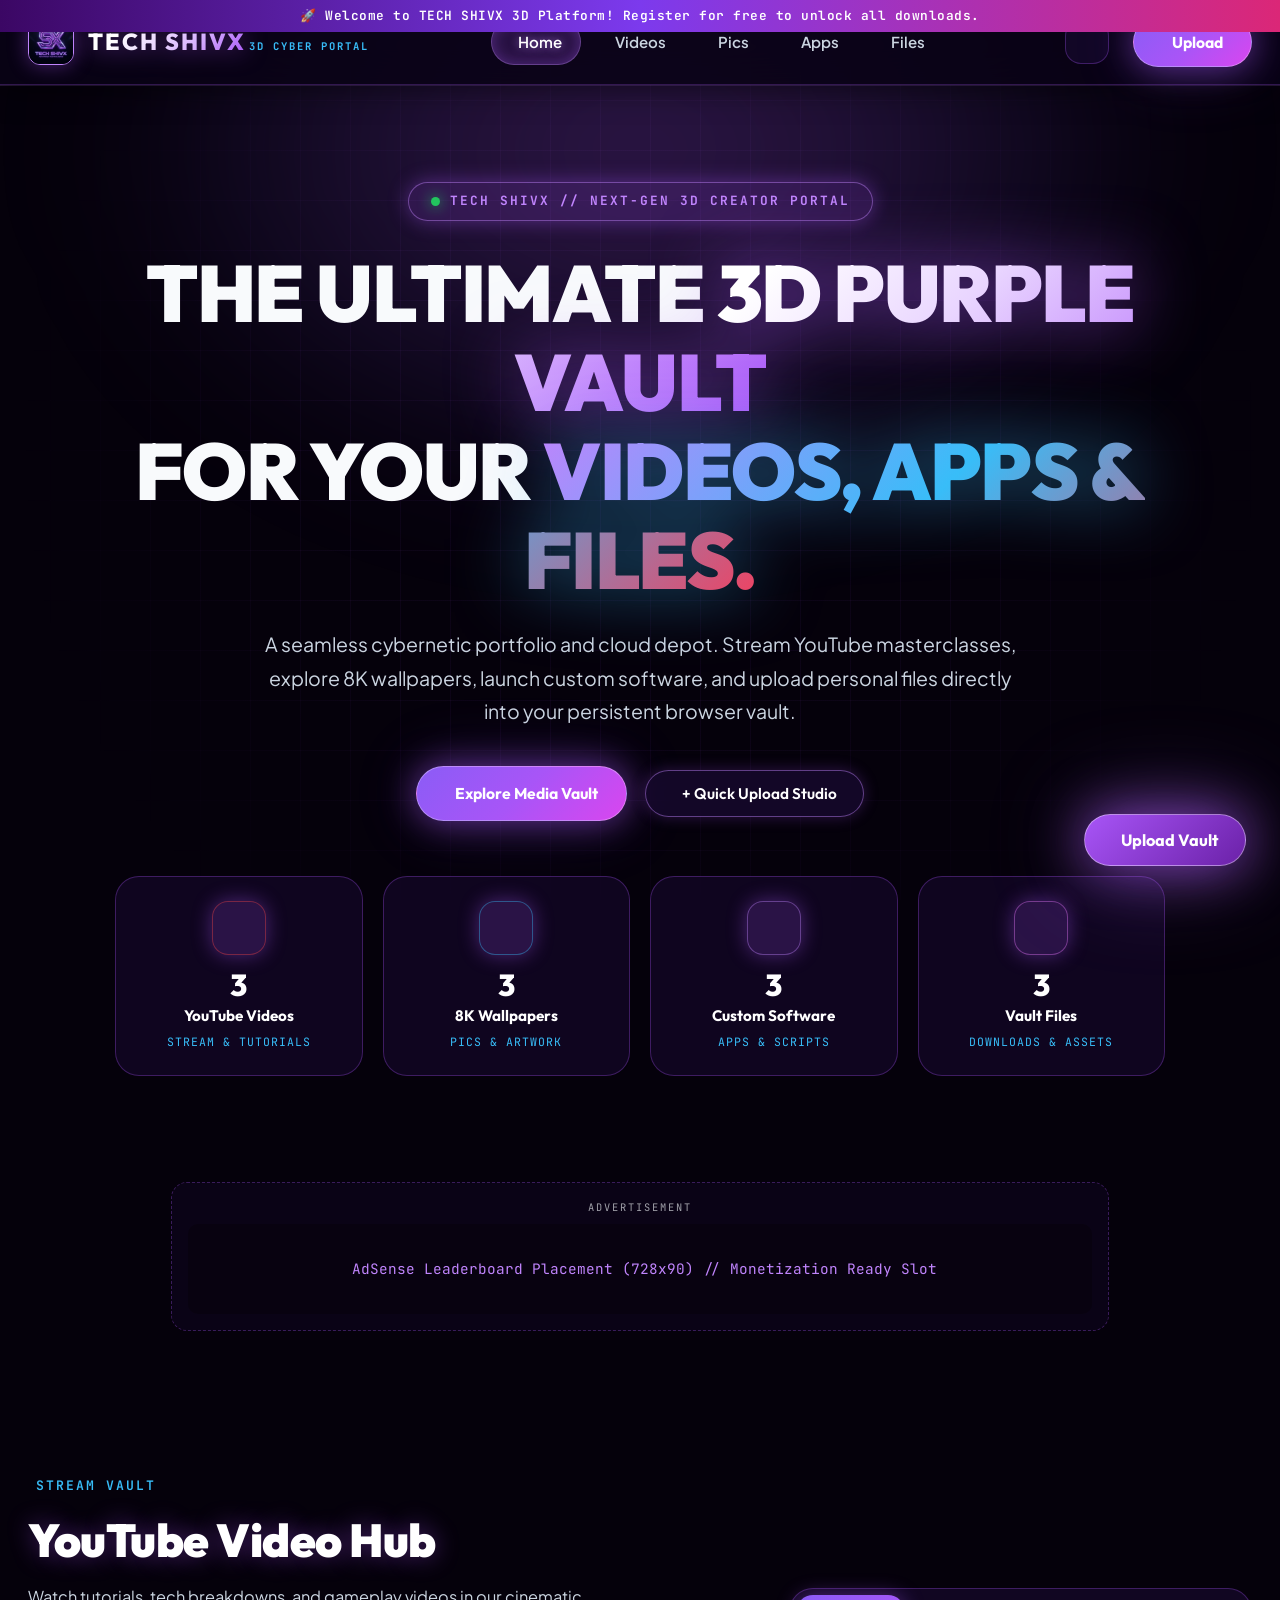
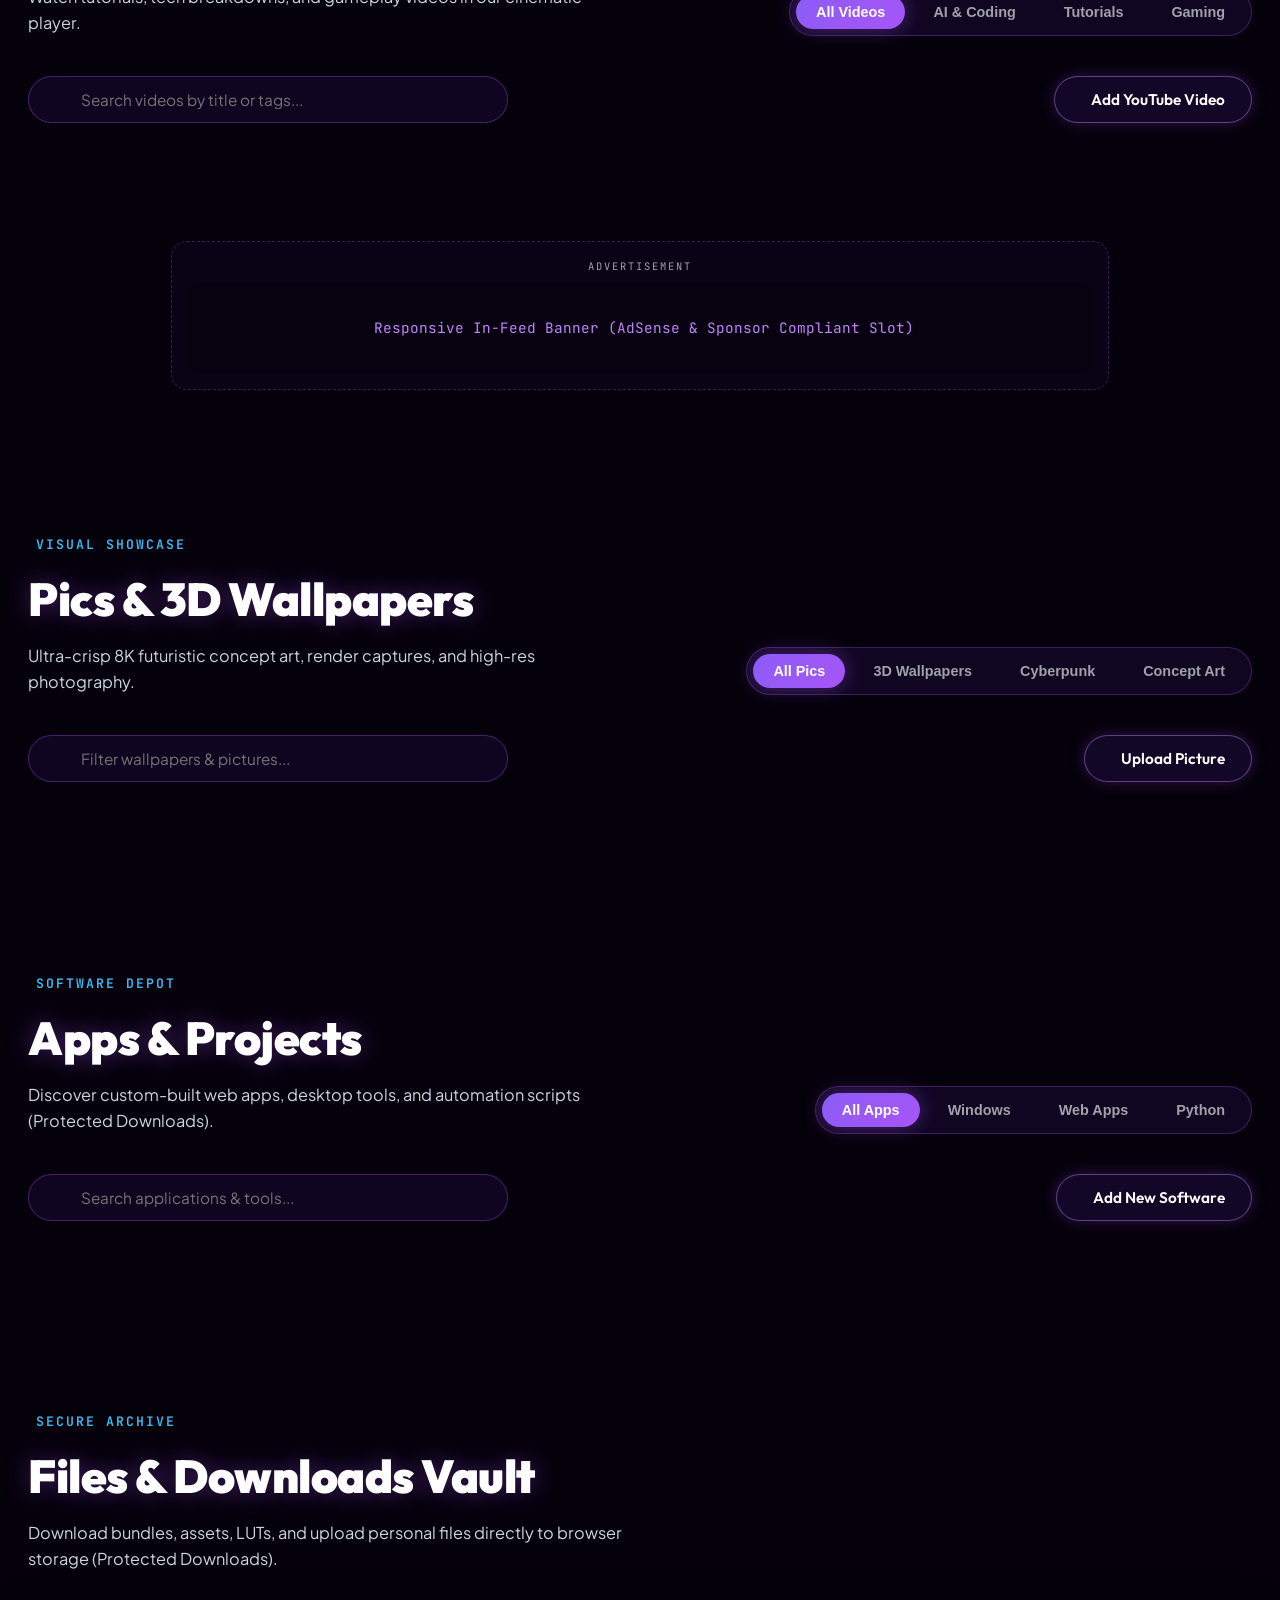
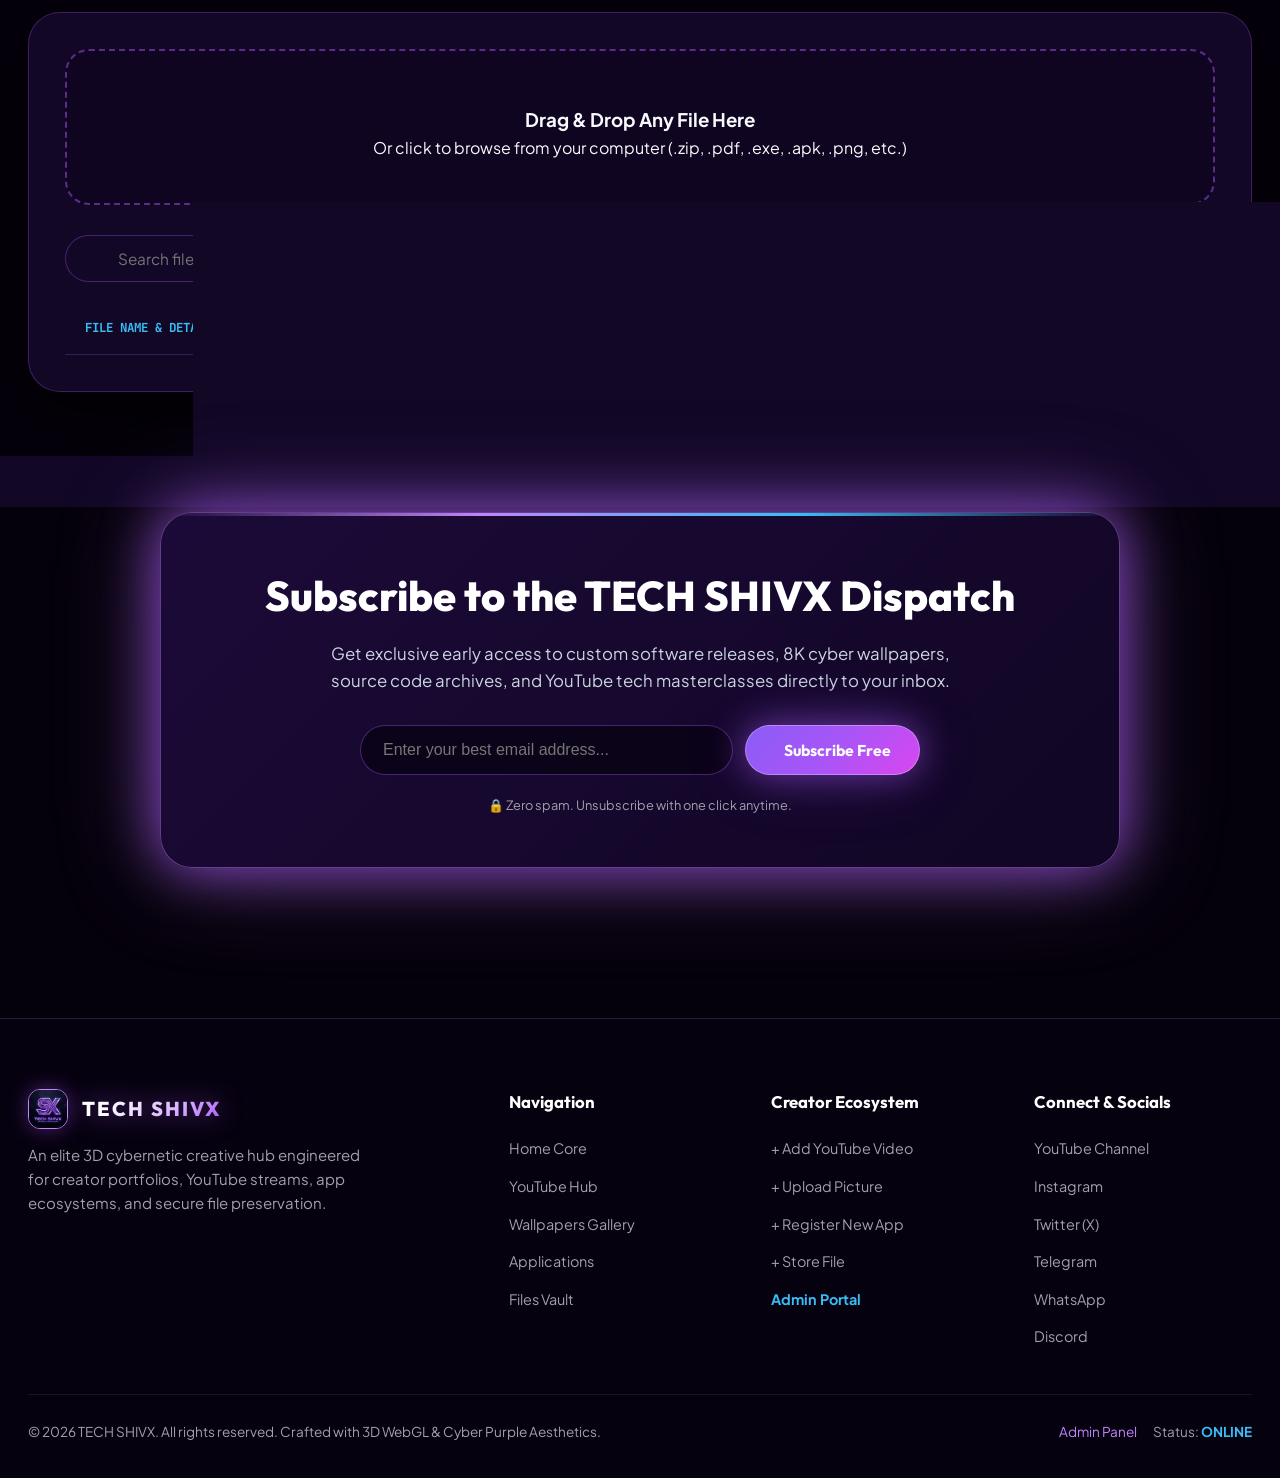
==== index.html @ 53624a4a "Deploy TECH SHIVX 3D Platform" ====
<!DOCTYPE html>
<html lang="en">
<head>
  <meta charset="UTF-8">
  <meta name="viewport" content="width=device-width, initial-scale=1.0">
  <title>TECH SHIVX — Futuristic 3D Cyber Vault & Media Portal</title>
  <meta name="description" content="Experience the ultimate 3D purple cybernetic portal. Stream high-octane YouTube videos, explore ultra-detailed 8K wallpapers, discover cutting-edge apps, and manage files in the secure TECH SHIVX Vault.">
  <meta name="theme-color" content="#0a0316">

  <!-- Phosphor Icons CDN -->
  <script src="https://unpkg.com/@phosphor-icons/web"></script>

  <!-- Three.js 3D Graphics Engine -->
  <script src="https://cdnjs.cloudflare.com/ajax/libs/three.js/r128/three.min.js"></script>

  <!-- Stylesheets -->
  <link rel="stylesheet" href="css/style.css">
  <link rel="stylesheet" href="css/animations.css">
</head>
<body>

  <!-- Three.js Background 3D Canvas (Cosmic Nebula & Cyber Waves) -->
  <canvas id="webgl-canvas"></canvas>

  <!-- Ambient Purple Neon Glow Spotlights -->
  <div class="cyber-spotlight-top"></div>
  <div class="cyber-grid-overlay"></div>

  <!-- Dynamic Announcement Bar (Editable from Admin Panel) -->
  <div class="top-announcement-bar" id="top-announcement-bar">
    <i class="ph ph-sparkle"></i>
    <span id="top-announcement-text">🚀 Welcome to TECH SHIVX 3D Platform! Register for free to unlock all downloads.</span>
  </div>

  <!-- ========================================================================
       SITE HEADER & NAVIGATION
       ======================================================================== -->
  <header class="site-header">
    <div class="container">
      <div class="nav-wrapper">
        <!-- Brand Logo with Custom 3D Emblem -->
        <a href="#hero" class="brand-logo" id="logo-link">
          <div class="logo-img-wrap">
            <img src="assets/images/tech_shivx_logo.png" alt="TECH SHIVX Logo" class="brand-emblem-img">
          </div>
          <div class="brand-text">
            <span class="brand-name">TECH SHIVX</span>
            <span class="brand-tag">3D Cyber Portal</span>
          </div>
        </a>

        <!-- Desktop Nav Links -->
        <nav>
          <ul class="nav-menu">
            <li><a href="#hero" class="nav-link active"><i class="ph ph-house"></i> Home</a></li>
            <li><a href="#videos-section" class="nav-link"><i class="ph ph-youtube-logo"></i> Videos</a></li>
            <li><a href="#gallery-section" class="nav-link"><i class="ph ph-images"></i> Pics</a></li>
            <li><a href="#apps-section" class="nav-link"><i class="ph ph-browsers"></i> Apps</a></li>
            <li><a href="#files-section" class="nav-link"><i class="ph ph-folder"></i> Files</a></li>
          </ul>
        </nav>

        <!-- Nav Controls & Auth Area -->
        <div class="nav-actions">
          <!-- Audio Synthesizer Toggle -->
          <button id="audio-toggle-btn" class="btn-icon" title="Toggle Cyber Sound Effects">
            <i class="ph ph-speaker-slash"></i>
          </button>

          <!-- User Authentication Area (Login/Register or User Pill) -->
          <div id="nav-auth-area">
            <!-- Rendered dynamically by auth.js -->
          </div>

          <!-- Studio Upload Trigger -->
          <button class="btn-primary open-studio-btn" id="nav-upload-btn">
            <i class="ph ph-plus-bold"></i>
            <span>Upload</span>
          </button>

          <!-- Mobile Hamburger Toggle -->
          <button class="mobile-menu-toggle" id="mobile-menu-btn" title="Open Navigation Menu">
            <i class="ph ph-list"></i>
          </button>
        </div>
      </div>
    </div>
  </header>

  <!-- ========================================================================
       MOBILE NAVIGATION SLIDE DRAWER (100% Phone Friendly)
       ======================================================================== -->
  <div class="mobile-nav-drawer" id="mobile-nav-drawer">
    <div class="drawer-header">
      <div class="brand-logo">
        <div class="logo-img-wrap" style="width: 38px; height: 38px;">
          <img src="assets/images/tech_shivx_logo.png" alt="Logo" class="brand-emblem-img">
        </div>
        <span class="brand-name" style="font-size: 1.15rem;">TECH SHIVX</span>
      </div>
      <button class="btn-icon" id="close-drawer-btn"><i class="ph ph-x"></i></button>
    </div>

    <!-- Mobile Drawer Auth Profile / Login Area -->
    <div id="drawer-auth-area"></div>

    <ul class="drawer-links">
      <li><a href="#hero" class="drawer-link"><i class="ph ph-house"></i> Home Core</a></li>
      <li><a href="#videos-section" class="drawer-link"><i class="ph ph-youtube-logo"></i> YouTube Hub</a></li>
      <li><a href="#gallery-section" class="drawer-link"><i class="ph ph-images"></i> 8K Wallpapers</a></li>
      <li><a href="#apps-section" class="drawer-link"><i class="ph ph-browsers"></i> Custom Apps</a></li>
      <li><a href="#files-section" class="drawer-link"><i class="ph ph-folder"></i> Files Vault</a></li>
      <li><a href="#newsletter-section" class="drawer-link"><i class="ph ph-envelope-simple"></i> Subscribe</a></li>
      <li><a href="admin.html" target="_blank" class="drawer-link" style="color: var(--neon-cyan);"><i class="ph ph-shield-check"></i> Admin Portal</a></li>
    </ul>

    <div style="display: flex; justify-content: center; gap: 10px; margin: 18px 0 6px;">
      <a href="https://youtube.com" target="_blank" class="btn-icon social-link-youtube" title="YouTube"><i class="ph ph-youtube-logo" style="color: #ef4444;"></i></a>
      <a href="https://instagram.com" target="_blank" class="btn-icon social-link-instagram" title="Instagram"><i class="ph ph-instagram-logo" style="color: #ec4899;"></i></a>
      <a href="https://wa.me/" target="_blank" class="btn-icon social-link-whatsapp" title="WhatsApp"><i class="ph ph-whatsapp-logo" style="color: #22c55e;"></i></a>
      <a href="https://t.me" target="_blank" class="btn-icon social-link-telegram" title="Telegram"><i class="ph ph-telegram-logo" style="color: #38bdf8;"></i></a>
      <a href="https://x.com" target="_blank" class="btn-icon social-link-twitter" title="Twitter"><i class="ph ph-x-logo"></i></a>
    </div>

    <div style="margin-top: auto; padding-top: 16px; border-top: 1px solid rgba(168, 85, 247, 0.2);">
      <button class="btn-primary" style="width: 100%;" onclick="document.getElementById('mobile-nav-drawer').classList.remove('open'); openStudioTab('tab-video');">
        <i class="ph ph-cloud-arrow-up"></i> Upload Studio
      </button>
    </div>
  </div>

  <!-- ========================================================================
       GRAND HERO SECTION
       ======================================================================== -->
  <section class="hero-section" id="hero">
    <div class="container">
      <div class="hero-inner">
        <!-- Live Status Pill -->
        <div class="hero-badge">
          <span class="pulse-dot"></span>
          <span class="hero-badge-text">TECH SHIVX // NEXT-GEN 3D CREATOR PORTAL</span>
        </div>

        <!-- Grand Headline (Dynamic from Admin Panel) -->
        <h1 class="hero-title" id="hero-main-title">
          THE ULTIMATE <span class="gradient-text-purple">3D PURPLE VAULT</span><br>
          FOR YOUR <span class="gradient-text-neon">VIDEOS, APPS & FILES.</span>
        </h1>

        <!-- Subtitle (Dynamic from Admin Panel) -->
        <p class="hero-description" id="hero-main-subtitle">
          A seamless cybernetic portfolio and cloud depot. Stream YouTube masterclasses, explore 8K wallpapers, launch custom software, and upload personal files directly into your persistent browser vault.
        </p>

        <!-- Hero Action Buttons -->
        <div class="hero-cta-group">
          <a href="#videos-section" class="btn-primary">
            <i class="ph ph-play-circle-fill" style="font-size: 1.25rem;"></i>
            <span>Explore Media Vault</span>
          </a>
          <button class="btn-secondary open-studio-btn">
            <i class="ph ph-cloud-arrow-up" style="font-size: 1.25rem; color: var(--purple-bright);"></i>
            <span>+ Quick Upload Studio</span>
          </button>
        </div>

        <!-- 4 Pillars of the Vault (Interactive Live Stats Cards) -->
        <div class="hero-pillars-grid">
          <a href="#videos-section" class="pillar-card tilt-card">
            <div class="pillar-icon-box" style="color: #ef4444; border-color: rgba(239, 68, 68, 0.4);">
              <i class="ph ph-youtube-logo"></i>
            </div>
            <span class="pillar-count" id="stat-videos-count">3</span>
            <span class="pillar-name">YouTube Videos</span>
            <span class="pillar-sub">Stream & Tutorials</span>
          </a>

          <a href="#gallery-section" class="pillar-card tilt-card">
            <div class="pillar-icon-box" style="color: var(--neon-cyan); border-color: rgba(56, 189, 248, 0.4);">
              <i class="ph ph-images"></i>
            </div>
            <span class="pillar-count" id="stat-photos-count">3</span>
            <span class="pillar-name">8K Wallpapers</span>
            <span class="pillar-sub">Pics & Artwork</span>
          </a>

          <a href="#apps-section" class="pillar-card tilt-card">
            <div class="pillar-icon-box" style="color: var(--purple-bright); border-color: rgba(192, 132, 252, 0.4);">
              <i class="ph ph-browsers"></i>
            </div>
            <span class="pillar-count" id="stat-apps-count">3</span>
            <span class="pillar-name">Custom Software</span>
            <span class="pillar-sub">Apps & Scripts</span>
          </a>

          <a href="#files-section" class="pillar-card tilt-card">
            <div class="pillar-icon-box" style="color: #e879f9; border-color: rgba(232, 121, 249, 0.4);">
              <i class="ph ph-hard-drives"></i>
            </div>
            <span class="pillar-count" id="stat-files-count">3</span>
            <span class="pillar-name">Vault Files</span>
            <span class="pillar-sub">Downloads & Assets</span>
          </a>
        </div>
      </div>
    </div>
  </section>

  <!-- ========================================================================
       MONETIZATION / ADSENSE LEADERBOARD SLOT 1
       ======================================================================== -->
  <div class="ad-slot-wrapper">
    <div class="ad-slot-card">
      <div class="ad-label">Advertisement</div>
      <div class="ad-placeholder-content">
        <i class="ph ph-megaphone" style="font-size: 1.2rem;"></i>
        <span>AdSense Leaderboard Placement (728x90) // Monetization Ready Slot</span>
      </div>
    </div>
  </div>

  <!-- ========================================================================
       SECTION 1: YOUTUBE VIDEOS HUB
       ======================================================================== -->
  <section class="section-wrapper" id="videos-section">
    <div class="container">
      <div class="section-header-row">
        <div>
          <span class="section-tag"><i class="ph ph-film-strip"></i> Stream Vault</span>
          <h2 class="section-heading">YouTube Video Hub</h2>
          <p class="section-subtitle">Watch tutorials, tech breakdowns, and gameplay videos in our cinematic player.</p>
        </div>

        <div class="filter-tabs-row">
          <button class="filter-btn active" data-video-filter="all">All Videos</button>
          <button class="filter-btn" data-video-filter="Coding & AI">AI & Coding</button>
          <button class="filter-btn" data-video-filter="Tutorials">Tutorials</button>
          <button class="filter-btn" data-video-filter="Gaming">Gaming</button>
        </div>
      </div>

      <div class="search-control-bar">
        <div class="search-input-wrap">
          <i class="ph ph-magnifying-glass"></i>
          <input type="text" id="search-videos" class="search-input" placeholder="Search videos by title or tags...">
        </div>
        <button class="btn-secondary" onclick="openStudioTab('tab-video')">
          <i class="ph ph-plus-circle"></i> Add YouTube Video
        </button>
      </div>

      <div class="videos-grid" id="videos-container">
        <!-- Rendered dynamically by app.js -->
      </div>
    </div>
  </section>

  <!-- ========================================================================
       MONETIZATION / ADSENSE MID-CONTENT SLOT 2
       ======================================================================== -->
  <div class="ad-slot-wrapper">
    <div class="ad-slot-card">
      <div class="ad-label">Advertisement</div>
      <div class="ad-placeholder-content">
        <i class="ph ph-broadcast" style="font-size: 1.2rem;"></i>
        <span>Responsive In-Feed Banner (AdSense & Sponsor Compliant Slot)</span>
      </div>
    </div>
  </div>

  <!-- ========================================================================
       SECTION 2: PICS & WALLPAPERS GALLERY
       ======================================================================== -->
  <section class="section-wrapper" id="gallery-section">
    <div class="container">
      <div class="section-header-row">
        <div>
          <span class="section-tag"><i class="ph ph-aperture"></i> Visual Showcase</span>
          <h2 class="section-heading">Pics & 3D Wallpapers</h2>
          <p class="section-subtitle">Ultra-crisp 8K futuristic concept art, render captures, and high-res photography.</p>
        </div>

        <div class="filter-tabs-row">
          <button class="filter-btn active" data-photo-filter="all">All Pics</button>
          <button class="filter-btn" data-photo-filter="3D Wallpapers">3D Wallpapers</button>
          <button class="filter-btn" data-photo-filter="Cyberpunk">Cyberpunk</button>
          <button class="filter-btn" data-photo-filter="Concept Art">Concept Art</button>
        </div>
      </div>

      <div class="search-control-bar">
        <div class="search-input-wrap">
          <i class="ph ph-magnifying-glass"></i>
          <input type="text" id="search-photos" class="search-input" placeholder="Filter wallpapers & pictures...">
        </div>
        <button class="btn-secondary" onclick="openStudioTab('tab-photo')">
          <i class="ph ph-upload-simple"></i> Upload Picture
        </button>
      </div>

      <div class="gallery-grid" id="gallery-container">
        <!-- Rendered dynamically by app.js -->
      </div>
    </div>
  </section>

  <!-- ========================================================================
       SECTION 3: APPS & PROJECTS SHOWCASE
       ======================================================================== -->
  <section class="section-wrapper" id="apps-section">
    <div class="container">
      <div class="section-header-row">
        <div>
          <span class="section-tag"><i class="ph ph-terminal"></i> Software Depot</span>
          <h2 class="section-heading">Apps & Projects</h2>
          <p class="section-subtitle">Discover custom-built web apps, desktop tools, and automation scripts (Protected Downloads).</p>
        </div>

        <div class="filter-tabs-row">
          <button class="filter-btn active" data-app-filter="all">All Apps</button>
          <button class="filter-btn" data-app-filter="Windows">Windows</button>
          <button class="filter-btn" data-app-filter="Web App">Web Apps</button>
          <button class="filter-btn" data-app-filter="Python">Python</button>
        </div>
      </div>

      <div class="search-control-bar">
        <div class="search-input-wrap">
          <i class="ph ph-magnifying-glass"></i>
          <input type="text" id="search-apps" class="search-input" placeholder="Search applications & tools...">
        </div>
        <button class="btn-secondary" onclick="openStudioTab('tab-app')">
          <i class="ph ph-plus-circle"></i> Add New Software
        </button>
      </div>

      <div class="apps-grid" id="apps-container">
        <!-- Rendered dynamically by app.js -->
      </div>
    </div>
  </section>

  <!-- ========================================================================
       SECTION 4: FILES & DOWNLOADS VAULT
       ======================================================================== -->
  <section class="section-wrapper" id="files-section">
    <div class="container">
      <div class="section-header-row">
        <div>
          <span class="section-tag"><i class="ph ph-hard-drives"></i> Secure Archive</span>
          <h2 class="section-heading">Files & Downloads Vault</h2>
          <p class="section-subtitle">Download bundles, assets, LUTs, and upload personal files directly to browser storage (Protected Downloads).</p>
        </div>
      </div>

      <div class="files-vault-container">
        <div class="file-dropzone" id="main-file-dropzone">
          <input type="file" id="direct-file-input" style="display: none;">
          <div class="dropzone-icon"><i class="ph ph-cloud-arrow-up"></i></div>
          <h3 class="dropzone-title">Drag & Drop Any File Here</h3>
          <p class="dropzone-hint">Or click to browse from your computer (.zip, .pdf, .exe, .apk, .png, etc.)</p>
        </div>

        <div class="search-control-bar" style="margin-bottom: 20px;">
          <div class="search-input-wrap">
            <i class="ph ph-magnifying-glass"></i>
            <input type="text" id="search-files" class="search-input" placeholder="Search files by name...">
          </div>
        </div>

        <div class="files-table-wrapper">
          <table class="files-table">
            <thead>
              <tr>
                <th>File Name & Details</th>
                <th>Type</th>
                <th>Size</th>
                <th>Date Added</th>
                <th>Action</th>
              </tr>
            </thead>
            <tbody id="files-table-body">
              <!-- Rendered dynamically by app.js -->
            </tbody>
          </table>
        </div>
      </div>
    </div>
  </section>

  <!-- ========================================================================
       EMAIL NEWSLETTER SUBSCRIPTION SECTION
       ======================================================================== -->
  <section class="newsletter-section" id="newsletter-section">
    <div class="container">
      <div class="newsletter-box">
        <h3 class="newsletter-title">Subscribe to the TECH SHIVX Dispatch</h3>
        <p class="newsletter-desc">
          Get exclusive early access to custom software releases, 8K cyber wallpapers, source code archives, and YouTube tech masterclasses directly to your inbox.
        </p>

        <form class="newsletter-form" id="newsletter-subscribe-form">
          <input type="email" id="newsletter-email-input" class="newsletter-input" placeholder="Enter your best email address..." required>
          <button type="submit" class="btn-primary">
            <i class="ph ph-paper-plane-tilt-fill"></i>
            <span>Subscribe Free</span>
          </button>
        </form>
        <small style="color: var(--text-muted); font-size: 0.8rem;">🔒 Zero spam. Unsubscribe with one click anytime.</small>
      </div>
    </div>
  </section>

  <!-- ========================================================================
       USER AUTHENTICATION MODAL (Login / Register Gatekeeper)
       ======================================================================== -->
  <div class="modal-backdrop" id="auth-modal">
    <div class="modal-box" style="max-width: 480px; padding: 36px 30px;">
      <button class="modal-close-btn" id="close-auth-btn"><i class="ph ph-x"></i></button>

      <div style="text-align: center; margin-bottom: 20px;">
        <div class="logo-img-wrap" style="margin: 0 auto 12px; width: 56px; height: 56px;">
          <img src="assets/images/tech_shivx_logo.png" alt="Logo" class="brand-emblem-img">
        </div>
        <h2 style="font-family: var(--font-heading); font-size: 1.6rem; color: #fff;">TECH SHIVX Portal</h2>
      </div>

      <!-- Notice Box for Protected Downloads -->
      <div class="auth-notice-box" id="auth-modal-notice">
        Access Required: Please sign in or register to download this resource!
      </div>

      <!-- Quick 1-Click Google Sign-In / Register Button -->
      <button type="button" class="btn-google-auth" id="btn-google-auth" onclick="window.authManager.loginWithGoogle()">
        <svg width="20" height="20" viewBox="0 0 24 24">
          <path fill="#4285F4" d="M22.56 12.25c0-.78-.07-1.53-.2-2.25H12v4.26h5.92c-.26 1.37-1.04 2.53-2.21 3.31v2.77h3.57c2.08-1.92 3.28-4.74 3.28-8.09z"/>
          <path fill="#34A853" d="M12 23c2.97 0 5.46-.98 7.28-2.66l-3.57-2.77c-.98.66-2.23 1.06-3.71 1.06-2.86 0-5.29-1.93-6.16-4.53H2.18v2.84C3.99 20.53 7.7 23 12 23z"/>
          <path fill="#FBBC05" d="M5.84 14.09c-.22-.66-.35-1.36-.35-2.09s.13-1.43.35-2.09V7.06H2.18C1.43 8.55 1 10.22 1 12s.43 3.45 1.18 4.94l2.85-2.22.81-.63z"/>
          <path fill="#EA4335" d="M12 5.38c1.62 0 3.06.56 4.21 1.64l3.15-3.15C17.45 2.09 14.97 1 12 1 7.7 1 3.99 3.47 2.18 7.06l3.66 2.84c.87-2.6 3.3-4.52 6.16-4.52z"/>
        </svg>
        <span>Continue with Google</span>
      </button>

      <div class="auth-divider">
        <span>OR CONTINUE WITH EMAIL</span>
      </div>

      <!-- Auth Tabs Header -->
      <div class="auth-tabs-row">
        <button class="auth-tab-btn active" id="tab-btn-auth-login">Sign In</button>
        <button class="auth-tab-btn" id="tab-btn-auth-register">Create Account</button>
      </div>

      <!-- Login Pane -->
      <div id="auth-pane-login">
        <form id="form-auth-login">
          <div class="form-group">
            <label class="form-label" for="login-email-input">Email Address</label>
            <input type="email" id="login-email-input" class="form-control" placeholder="name@example.com" required>
          </div>
          <div class="form-group">
            <label class="form-label" for="login-password-input">Password</label>
            <input type="password" id="login-password-input" class="form-control" placeholder="••••••••" required>
          </div>
          <button type="submit" class="btn-primary" style="width: 100%; margin-top: 10px;">
            <i class="ph ph-sign-in"></i> Sign In to Vault
          </button>
        </form>
      </div>

      <!-- Register Pane -->
      <div id="auth-pane-register" style="display: none;">
        <form id="form-auth-register">
          <div class="form-group">
            <label class="form-label" for="register-name-input">Your Full Name</label>
            <input type="text" id="register-name-input" class="form-control" placeholder="e.g. Shiv Kumar" required>
          </div>
          <div class="form-group">
            <label class="form-label" for="register-email-input">Email Address</label>
            <input type="email" id="register-email-input" class="form-control" placeholder="name@example.com" required>
          </div>
          <div class="form-group">
            <label class="form-label" for="register-password-input">Create Password</label>
            <input type="password" id="register-password-input" class="form-control" placeholder="••••••••" required>
          </div>
          <button type="submit" class="btn-primary" style="width: 100%; margin-top: 10px;">
            <i class="ph ph-user-plus"></i> Register & Subscribe Free
          </button>
        </form>
      </div>
    </div>
  </div>

  <!-- ========================================================================
       CREATOR STUDIO MODAL (Upload & Manage Everything)
       ======================================================================== -->
  <div class="modal-backdrop" id="studio-modal">
    <div class="modal-box">
      <button class="modal-close-btn" id="close-studio-btn"><i class="ph ph-x"></i></button>

      <div class="studio-modal-header">
        <h2 style="font-family: var(--font-heading); font-size: 1.6rem; color: #fff; margin-bottom: 4px;">
          <i class="ph ph-sparkle" style="color: var(--purple-bright); margin-right: 8px;"></i>
          Creator Studio Vault
        </h2>
        <p style="color: var(--text-muted); font-size: 0.88rem;">Add new YouTube videos, upload photos, register apps, or store files in your database.</p>
      </div>

      <div class="studio-tabs-row">
        <button class="studio-tab-btn active" data-tab="tab-video"><i class="ph ph-video"></i> Video</button>
        <button class="studio-tab-btn" data-tab="tab-photo"><i class="ph ph-image"></i> Photo</button>
        <button class="studio-tab-btn" data-tab="tab-app"><i class="ph ph-rocket-launch"></i> App</button>
        <button class="studio-tab-btn" data-tab="tab-file"><i class="ph ph-file-arrow-up"></i> File</button>
        <button class="studio-tab-btn" data-tab="tab-backup"><i class="ph ph-database"></i> Backup</button>
      </div>

      <div class="studio-modal-body">
        <!-- 1. Video Tab -->
        <div class="tab-pane active" id="tab-video">
          <form id="form-add-video">
            <div class="form-group">
              <label class="form-label" for="video-title-input">Video Title *</label>
              <input type="text" id="video-title-input" class="form-control" placeholder="e.g. Building an AI System in 2026" required>
            </div>
            <div class="form-group">
              <label class="form-label" for="video-url-input">YouTube Video URL or Video ID *</label>
              <input type="text" id="video-url-input" class="form-control" placeholder="https://www.youtube.com/watch?v=... or ID" required>
            </div>
            <div style="display: grid; grid-template-columns: 1fr 1fr; gap: 16px;">
              <div class="form-group">
                <label class="form-label" for="video-category-select">Category</label>
                <select id="video-category-select" class="form-control">
                  <option value="Coding & AI">Coding & AI</option>
                  <option value="Tutorials">Tutorials</option>
                  <option value="Gaming">Gaming</option>
                  <option value="Tech Reviews">Tech Reviews</option>
                  <option value="Shorts">Shorts</option>
                </select>
              </div>
              <div class="form-group">
                <label class="form-label" for="video-duration-input">Duration (optional)</label>
                <input type="text" id="video-duration-input" class="form-control" placeholder="e.g. 15:30">
              </div>
            </div>
            <div class="form-group">
              <label class="form-label" for="video-desc-input">Description</label>
              <textarea id="video-desc-input" class="form-control" placeholder="Brief details about what this video covers..."></textarea>
            </div>
            <button type="submit" class="btn-primary" style="width: 100%;">
              <i class="ph ph-check-bold"></i> Save Video to Hub
            </button>
          </form>
        </div>

        <!-- 2. Photo Tab -->
        <div class="tab-pane" id="tab-photo">
          <form id="form-add-photo">
            <div class="form-group">
              <label class="form-label" for="photo-title-input">Photo / Wallpaper Title *</label>
              <input type="text" id="photo-title-input" class="form-control" placeholder="e.g. Cyber Cityscape Neon Glow" required>
            </div>
            <div class="form-group">
              <label class="form-label" for="photo-category-select">Category</label>
              <select id="photo-category-select" class="form-control">
                <option value="3D Wallpapers">3D Wallpapers</option>
                <option value="Cyberpunk">Cyberpunk</option>
                <option value="Concept Art">Concept Art</option>
                <option value="Personal">Personal</option>
              </select>
            </div>
            <div class="form-group">
              <label class="form-label" for="photo-file-input">Select Image File (PNG, JPG, WEBP) *</label>
              <input type="file" id="photo-file-input" class="form-control" accept="image/*" required>
            </div>
            <button type="submit" class="btn-primary" style="width: 100%;">
              <i class="ph ph-upload-simple"></i> Upload to Gallery
            </button>
          </form>
        </div>

        <!-- 3. App Tab -->
        <div class="tab-pane" id="tab-app">
          <form id="form-add-app">
            <div class="form-group">
              <label class="form-label" for="app-name-input">Software / App Name *</label>
              <input type="text" id="app-name-input" class="form-control" placeholder="e.g. Shivx Cyber Browser" required>
            </div>
            <div style="display: grid; grid-template-columns: 1fr 1fr; gap: 16px;">
              <div class="form-group">
                <label class="form-label" for="app-platform-select">Platform</label>
                <select id="app-platform-select" class="form-control">
                  <option value="Windows">Windows (.exe)</option>
                  <option value="Web App">Web App</option>
                  <option value="Android">Android (.apk)</option>
                  <option value="Python">Python Script</option>
                </select>
              </div>
              <div class="form-group">
                <label class="form-label" for="app-version-input">Version</label>
                <input type="text" id="app-version-input" class="form-control" placeholder="v1.0.0">
              </div>
            </div>
            <div style="display: grid; grid-template-columns: 1fr 1fr; gap: 16px;">
              <div class="form-group">
                <label class="form-label" for="app-download-input">Download URL</label>
                <input type="text" id="app-download-input" class="form-control" placeholder="https://github.com/... or download link">
              </div>
              <div class="form-group">
                <label class="form-label" for="app-demo-input">Live Demo URL (optional)</label>
                <input type="text" id="app-demo-input" class="form-control" placeholder="https://your-demo-link.com">
              </div>
            </div>
            <div class="form-group">
              <label class="form-label" for="app-features-input">Key Features (comma-separated)</label>
              <input type="text" id="app-features-input" class="form-control" placeholder="e.g. 60FPS UI, GPU Accelerated, Dark Mode">
            </div>
            <div class="form-group">
              <label class="form-label" for="app-desc-input">Description</label>
              <textarea id="app-desc-input" class="form-control" placeholder="Describe what makes this app special..."></textarea>
            </div>
            <button type="submit" class="btn-primary" style="width: 100%;">
              <i class="ph ph-check-bold"></i> Register App
            </button>
          </form>
        </div>

        <!-- 4. File Tab -->
        <div class="tab-pane" id="tab-file">
          <form id="form-add-file">
            <div class="form-group">
              <label class="form-label" for="file-upload-input">Select File to Vault *</label>
              <input type="file" id="file-upload-input" class="form-control" required>
            </div>
            <div class="form-group">
              <label class="form-label" for="file-desc-input">File Note / Description</label>
              <input type="text" id="file-desc-input" class="form-control" placeholder="e.g. Production build archive for clients">
            </div>
            <button type="submit" class="btn-primary" style="width: 100%;">
              <i class="ph ph-cloud-arrow-up"></i> Store File in Vault
            </button>
          </form>
        </div>

        <!-- 5. Backup Tab -->
        <div class="tab-pane" id="tab-backup">
          <div style="background: rgba(0, 0, 0, 0.35); padding: 22px; border-radius: var(--radius-md); margin-bottom: 20px; border: 1px solid rgba(168, 85, 247, 0.2);">
            <h4 style="color: #fff; margin-bottom: 8px;"><i class="ph ph-export"></i> Export Entire Vault Backup</h4>
            <p style="font-size: 0.88rem; color: var(--text-muted); margin-bottom: 16px;">Download a single JSON file containing all your custom video links, photos, apps, and files metadata.</p>
            <button type="button" class="btn-secondary" id="btn-export-backup">
              <i class="ph ph-download-simple"></i> Export Backup (JSON)
            </button>
          </div>

          <div style="background: rgba(0, 0, 0, 0.35); padding: 22px; border-radius: var(--radius-md); border: 1px solid rgba(168, 85, 247, 0.2);">
            <h4 style="color: #fff; margin-bottom: 8px;"><i class="ph ph-import"></i> Restore from Backup</h4>
            <p style="font-size: 0.88rem; color: var(--text-muted); margin-bottom: 16px;">Restore your previous data on any browser or computer instantly.</p>
            <input type="file" id="input-import-backup" accept=".json" class="form-control">
          </div>
        </div>
      </div>
    </div>
  </div>

  <!-- ========================================================================
       CINEMATIC YOUTUBE VIDEO PLAYER MODAL
       ======================================================================== -->
  <div class="modal-backdrop video-player-modal" id="video-player-modal">
    <div class="modal-box">
      <button class="modal-close-btn" id="close-video-modal"><i class="ph ph-x"></i></button>
      <div class="video-frame-container">
        <iframe id="youtube-iframe" src="" allow="accelerometer; autoplay; clipboard-write; encrypted-media; gyroscope; picture-in-picture; web-share" allowfullscreen></iframe>
      </div>
      <div style="padding: 22px 28px; background: var(--bg-secondary);">
        <h3 id="video-modal-title" style="font-family: var(--font-heading); color: #fff; font-size: 1.3rem;">Now Playing</h3>
      </div>
    </div>
  </div>

  <!-- ========================================================================
       FULLSCREEN LIGHTBOX MODAL
       ======================================================================== -->
  <div class="modal-backdrop lightbox-modal" id="lightbox-modal">
    <div class="modal-box">
      <button class="modal-close-btn" id="close-lightbox-btn"><i class="ph ph-x"></i></button>
      <img id="lightbox-image" class="lightbox-img" src="" alt="Enlarged View">
      <div class="lightbox-caption">
        <span id="lightbox-title">Image Title</span>
        <div style="margin-top: 8px;">
          <span id="lightbox-category" class="video-category-tag">Category</span>
          <a id="lightbox-download" href="#" download class="btn-file-download" style="margin-left: 12px;">
            <i class="ph ph-download-simple"></i> Save Image
          </a>
        </div>
      </div>
    </div>
  </div>

  <!-- ========================================================================
       FLOATING ACTION BUTTON (QUICK UPLOAD)
       ======================================================================== -->
  <button class="fab-studio" title="Quick Upload Content">
    <i class="ph ph-plus-circle-fill" style="font-size: 1.6rem;"></i>
    <span>Upload Vault</span>
  </button>

  <!-- ========================================================================
       FOOTER
       ======================================================================== -->
  <footer class="site-footer">
    <div class="container">
      <div class="footer-grid">
        <div class="footer-brand">
          <div class="brand-logo" style="margin-bottom: 10px;">
            <div class="logo-img-wrap" style="width: 40px; height: 40px;">
              <img src="assets/images/tech_shivx_logo.png" alt="TECH SHIVX Logo" class="brand-emblem-img">
            </div>
            <span class="brand-name" style="font-size: 1.25rem;">TECH SHIVX</span>
          </div>
          <p>
            An elite 3D cybernetic creative hub engineered for creator portfolios, YouTube streams, app ecosystems, and secure file preservation.
          </p>
        </div>

        <div>
          <h4 class="footer-col-title">Navigation</h4>
          <ul class="footer-links">
            <li><a href="#hero">Home Core</a></li>
            <li><a href="#videos-section">YouTube Hub</a></li>
            <li><a href="#gallery-section">Wallpapers Gallery</a></li>
            <li><a href="#apps-section">Applications</a></li>
            <li><a href="#files-section">Files Vault</a></li>
          </ul>
        </div>

        <div>
          <h4 class="footer-col-title">Creator Ecosystem</h4>
          <ul class="footer-links">
            <li><a href="javascript:void(0)" onclick="openStudioTab('tab-video')">+ Add YouTube Video</a></li>
            <li><a href="javascript:void(0)" onclick="openStudioTab('tab-photo')">+ Upload Picture</a></li>
            <li><a href="javascript:void(0)" onclick="openStudioTab('tab-app')">+ Register New App</a></li>
            <li><a href="javascript:void(0)" onclick="openStudioTab('tab-file')">+ Store File</a></li>
            <li><a href="admin.html" target="_blank" style="color: var(--neon-cyan); font-weight: 700;"><i class="ph ph-shield-check"></i> Admin Portal</a></li>
          </ul>
        </div>

        <div>
          <h4 class="footer-col-title">Connect & Socials</h4>
          <ul class="footer-links">
            <li><a href="https://youtube.com" target="_blank" id="social-link-youtube" class="social-link-youtube"><i class="ph ph-youtube-logo" style="color: #ef4444;"></i> YouTube Channel</a></li>
            <li><a href="https://instagram.com" target="_blank" id="social-link-instagram" class="social-link-instagram"><i class="ph ph-instagram-logo" style="color: #ec4899;"></i> Instagram</a></li>
            <li><a href="https://x.com" target="_blank" id="social-link-twitter" class="social-link-twitter"><i class="ph ph-x-logo" style="color: #fff;"></i> Twitter (X)</a></li>
            <li><a href="https://t.me" target="_blank" id="social-link-telegram" class="social-link-telegram"><i class="ph ph-telegram-logo" style="color: #38bdf8;"></i> Telegram</a></li>
            <li><a href="https://wa.me/" target="_blank" id="social-link-whatsapp" class="social-link-whatsapp"><i class="ph ph-whatsapp-logo" style="color: #22c55e;"></i> WhatsApp</a></li>
            <li><a href="https://discord.com" target="_blank" id="social-link-discord" class="social-link-discord"><i class="ph ph-discord-logo" style="color: #818cf8;"></i> Discord</a></li>
          </ul>
        </div>
      </div>

      <div class="footer-bottom">
        <span>&copy; 2026 TECH SHIVX. All rights reserved. Crafted with 3D WebGL & Cyber Purple Aesthetics.</span>
        <span>
          <a href="admin.html" target="_blank" style="color: var(--purple-bright); text-decoration: none; margin-right: 14px;">
            <i class="ph ph-lock-key"></i> Admin Panel
          </a>
          Status: <strong style="color: var(--neon-cyan);">ONLINE</strong>
        </span>
      </div>
    </div>
  </footer>

  <!-- Javascript Modules -->
  <script src="js/three-scene.js"></script>
  <script src="js/storage.js"></script>
  <script src="js/auth.js"></script>
  <script src="js/audio.js"></script>
  <script src="js/app.js"></script>

</body>
</html>
---- css/style.css ----
/* ==========================================================================
   TECH SHIVX — ULTRA-LUXURY 3D CYBER-PURPLE DESIGN SYSTEM
   Enhanced Glows, User Auth, AdSense Slots, Newsletter & Mobile Drawer
   ========================================================================== */

@import url('https://fonts.googleapis.com/css2?family=Outfit:wght@300;400;500;600;700;800;900&family=Plus+Jakarta+Sans:wght@400;500;600;700;800&family=JetBrains+Mono:wght@400;500;600;700&display=swap');

:root {
  /* Ultra-Deep Obsidian Background */
  --bg-darkest: #05010b;
  --bg-primary: #0a0316;
  --bg-secondary: #130728;
  --bg-surface: rgba(24, 10, 48, 0.72);
  --bg-surface-hover: rgba(38, 16, 75, 0.88);
  --bg-glass: rgba(26, 11, 52, 0.5);
  
  /* Vibrant Electric Neon Purples & Accents */
  --purple-glow: #a855f7;
  --purple-bright: #c084fc;
  --purple-electric: #8b5cf6;
  --purple-deep: #581c87;
  --purple-neon-border: rgba(192, 132, 252, 0.45);
  --neon-magenta: #f43f5e;
  --neon-pink: #ec4899;
  --neon-cyan: #38bdf8;
  
  /* Text */
  --text-white: #ffffff;
  --text-primary: #f8fafc;
  --text-secondary: #cbd5e1;
  --text-muted: #a1a1aa;
  --text-purple: #e9d5ff;
  
  /* Intense Glowing Shadows */
  --glow-subtle: 0 0 15px rgba(168, 85, 247, 0.25);
  --glow-sm: 0 0 20px rgba(168, 85, 247, 0.4);
  --glow-md: 0 0 35px rgba(168, 85, 247, 0.55), 0 0 70px rgba(139, 92, 246, 0.2);
  --glow-lg: 0 0 55px rgba(168, 85, 247, 0.75), 0 0 100px rgba(192, 132, 252, 0.35);
  --glow-cyan: 0 0 30px rgba(56, 189, 248, 0.5);
  --glass-shadow: 0 25px 60px rgba(0, 0, 0, 0.75);

  /* Fonts & Physics */
  --font-heading: 'Outfit', sans-serif;
  --font-body: 'Plus Jakarta Sans', sans-serif;
  --font-mono: 'JetBrains Mono', monospace;
  --transition-smooth: all 0.3s cubic-bezier(0.16, 1, 0.3, 1);
  --transition-bounce: all 0.45s cubic-bezier(0.34, 1.56, 0.64, 1);
  --radius-sm: 10px;
  --radius-md: 16px;
  --radius-lg: 24px;
  --radius-xl: 32px;
  --radius-pill: 9999px;
}

/* Base Setup */
*, *::before, *::after {
  box-sizing: border-box;
  margin: 0;
  padding: 0;
}

html {
  scroll-behavior: smooth;
  color-scheme: dark;
}

body {
  font-family: var(--font-body);
  background-color: var(--bg-darkest);
  color: var(--text-primary);
  min-height: 100vh;
  overflow-x: hidden;
  position: relative;
  line-height: 1.6;
  -webkit-font-smoothing: antialiased;
}

/* 3D Three.js Background Canvas */
#webgl-canvas {
  position: fixed;
  top: 0;
  left: 0;
  width: 100vw;
  height: 100vh;
  z-index: 0;
  pointer-events: none;
}

/* Cosmic Spotlights & Cyber Glow Fields */
.cyber-spotlight-top {
  position: fixed;
  top: -200px;
  left: 50%;
  transform: translateX(-50%);
  width: 1100px;
  height: 700px;
  background: radial-gradient(ellipse at center, rgba(168, 85, 247, 0.28) 0%, rgba(139, 92, 246, 0.12) 45%, transparent 70%);
  filter: blur(80px);
  pointer-events: none;
  z-index: 1;
}

.cyber-grid-overlay {
  position: fixed;
  inset: 0;
  background-image: 
    linear-gradient(to right, rgba(168, 85, 247, 0.05) 1px, transparent 1px),
    linear-gradient(to bottom, rgba(168, 85, 247, 0.05) 1px, transparent 1px);
  background-size: 50px 50px;
  pointer-events: none;
  z-index: 1;
  mask-image: radial-gradient(circle at center, black 40%, transparent 80%);
  -webkit-mask-image: radial-gradient(circle at center, black 40%, transparent 80%);
}

/* Announcement Top Bar */
.top-announcement-bar {
  background: linear-gradient(90deg, #3b0764, #7c3aed, #db2777);
  color: #fff;
  font-size: 0.8rem;
  font-family: var(--font-mono);
  text-align: center;
  padding: 6px 16px;
  font-weight: 600;
  position: relative;
  z-index: 110;
  letter-spacing: 0.5px;
}

/* Custom Purple Scrollbar */
::-webkit-scrollbar {
  width: 8px;
}
::-webkit-scrollbar-track {
  background: var(--bg-darkest);
}
::-webkit-scrollbar-thumb {
  background: linear-gradient(180deg, var(--purple-bright), var(--purple-electric));
  border-radius: var(--radius-pill);
  box-shadow: 0 0 10px rgba(168, 85, 247, 0.8);
}
::-webkit-scrollbar-thumb:hover {
  background: #ffffff;
}

.container {
  max-width: 1360px;
  margin: 0 auto;
  padding: 0 28px;
  position: relative;
  z-index: 3;
}

/* ==========================================================================
   SITE HEADER & GLOWING NAVBAR
   ========================================================================== */
.site-header {
  position: fixed;
  top: 0;
  left: 0;
  right: 0;
  z-index: 100;
  background: rgba(10, 3, 22, 0.88);
  backdrop-filter: blur(24px);
  -webkit-backdrop-filter: blur(24px);
  border-bottom: 1px solid rgba(168, 85, 247, 0.25);
  box-shadow: 0 4px 30px rgba(0, 0, 0, 0.5), 0 1px 0 rgba(192, 132, 252, 0.2);
  transition: var(--transition-smooth);
}

.nav-wrapper {
  display: flex;
  align-items: center;
  justify-content: space-between;
  height: 84px;
}

/* Brand Logo with Custom 3D Emblem */
.brand-logo {
  display: flex;
  align-items: center;
  gap: 14px;
  text-decoration: none;
}

.logo-img-wrap {
  width: 46px;
  height: 46px;
  border-radius: 12px;
  border: 1px solid var(--purple-bright);
  box-shadow: var(--glow-sm);
  overflow: hidden;
  display: flex;
  align-items: center;
  justify-content: center;
  background: #000;
}

.brand-emblem-img {
  width: 100%;
  height: 100%;
  object-fit: cover;
  transition: transform 0.4s ease;
}

.brand-logo:hover .brand-emblem-img {
  transform: scale(1.1);
}

.brand-name {
  font-family: var(--font-heading);
  font-size: 1.45rem;
  font-weight: 800;
  letter-spacing: 2px;
  background: linear-gradient(135deg, #ffffff 20%, #d8b4fe 65%, #a855f7 100%);
  -webkit-background-clip: text;
  -webkit-text-fill-color: transparent;
  filter: drop-shadow(0 0 12px rgba(168, 85, 247, 0.6));
  text-transform: uppercase;
}

.brand-tag {
  font-family: var(--font-mono);
  font-size: 0.66rem;
  letter-spacing: 2px;
  color: var(--neon-cyan);
  text-transform: uppercase;
  font-weight: 700;
}

/* Nav Menu */
.nav-menu {
  display: flex;
  align-items: center;
  gap: 8px;
  list-style: none;
}

.nav-link {
  display: flex;
  align-items: center;
  gap: 8px;
  padding: 10px 18px;
  border-radius: var(--radius-pill);
  color: var(--text-secondary);
  font-size: 0.94rem;
  font-weight: 600;
  text-decoration: none;
  transition: var(--transition-smooth);
}

.nav-link:hover,
.nav-link.active {
  color: #ffffff;
  background: rgba(168, 85, 247, 0.18);
  box-shadow: inset 0 0 15px rgba(168, 85, 247, 0.35);
  border: 1px solid rgba(192, 132, 252, 0.4);
  text-shadow: 0 0 10px rgba(192, 132, 252, 0.8);
}

/* User Auth Area in Navbar */
.nav-actions {
  display: flex;
  align-items: center;
  gap: 12px;
}

.btn-auth-trigger {
  display: inline-flex;
  align-items: center;
  gap: 8px;
  padding: 10px 18px;
  border-radius: var(--radius-pill);
  background: rgba(168, 85, 247, 0.15);
  border: 1px solid var(--purple-neon-border);
  color: #fff;
  font-family: var(--font-heading);
  font-size: 0.9rem;
  font-weight: 700;
  cursor: pointer;
  transition: var(--transition-smooth);
}

.btn-auth-trigger:hover {
  background: rgba(168, 85, 247, 0.3);
  box-shadow: var(--glow-sm);
  transform: translateY(-2px);
}

.user-pill-wrap {
  display: flex;
  align-items: center;
  gap: 8px;
}

.user-pill {
  display: flex;
  align-items: center;
  gap: 8px;
  padding: 6px 14px;
  background: rgba(26, 11, 52, 0.8);
  border: 1px solid var(--purple-neon-border);
  border-radius: var(--radius-pill);
  box-shadow: var(--glow-subtle);
}

.user-pill-email {
  font-family: var(--font-mono);
  font-size: 0.78rem;
  color: #fff;
  max-width: 140px;
  overflow: hidden;
  text-overflow: ellipsis;
  white-space: nowrap;
}

.btn-logout {
  width: 36px;
  height: 36px;
  border-radius: 50%;
  background: rgba(244, 63, 94, 0.15);
  border: 1px solid rgba(244, 63, 94, 0.3);
  color: #f43f5e;
  display: flex;
  align-items: center;
  justify-content: center;
  cursor: pointer;
  transition: var(--transition-smooth);
}

.btn-logout:hover {
  background: #f43f5e;
  color: #fff;
}

/* Mobile Hamburger Toggle */
.mobile-menu-toggle {
  display: none;
  width: 42px;
  height: 42px;
  border-radius: 10px;
  background: rgba(168, 85, 247, 0.15);
  border: 1px solid var(--border-glass);
  color: #fff;
  font-size: 1.4rem;
  align-items: center;
  justify-content: center;
  cursor: pointer;
}

/* Buttons */
.btn-icon {
  width: 44px;
  height: 44px;
  border-radius: var(--radius-md);
  border: 1px solid rgba(168, 85, 247, 0.3);
  background: rgba(24, 10, 48, 0.7);
  color: var(--text-primary);
  display: flex;
  align-items: center;
  justify-content: center;
  cursor: pointer;
  font-size: 1.25rem;
  transition: var(--transition-smooth);
}

.btn-icon:hover {
  border-color: var(--purple-bright);
  background: rgba(168, 85, 247, 0.25);
  box-shadow: var(--glow-sm);
  color: #fff;
  transform: translateY(-2px);
}

.btn-primary {
  display: inline-flex;
  align-items: center;
  justify-content: center;
  gap: 10px;
  padding: 14px 28px;
  border-radius: var(--radius-pill);
  background: linear-gradient(135deg, #8b5cf6 0%, #a855f7 50%, #d946ef 100%);
  color: #ffffff;
  font-family: var(--font-heading);
  font-size: 0.98rem;
  font-weight: 700;
  text-decoration: none;
  border: 1px solid rgba(255, 255, 255, 0.3);
  cursor: pointer;
  box-shadow: var(--glow-md);
  transition: var(--transition-bounce);
  position: relative;
  overflow: hidden;
}

.btn-primary:hover {
  transform: translateY(-3px) scale(1.03);
  box-shadow: var(--glow-lg);
}

.btn-secondary {
  display: inline-flex;
  align-items: center;
  justify-content: center;
  gap: 10px;
  padding: 13px 26px;
  border-radius: var(--radius-pill);
  background: rgba(26, 11, 52, 0.7);
  backdrop-filter: blur(14px);
  color: #ffffff;
  font-family: var(--font-heading);
  font-size: 0.96rem;
  font-weight: 600;
  text-decoration: none;
  border: 1px solid var(--purple-neon-border);
  cursor: pointer;
  transition: var(--transition-smooth);
  box-shadow: var(--glow-subtle);
}

.btn-secondary:hover {
  background: rgba(168, 85, 247, 0.25);
  border-color: var(--purple-bright);
  box-shadow: var(--glow-sm);
  transform: translateY(-2px);
}

/* ==========================================================================
   ADSENSE & MONETIZATION READY SLOTS
   ========================================================================== */
.ad-slot-wrapper {
  margin: 36px auto;
  text-align: center;
  max-width: 970px;
  padding: 0 16px;
}

.ad-slot-card {
  background: rgba(18, 7, 36, 0.45);
  border: 1px dashed rgba(168, 85, 247, 0.3);
  border-radius: var(--radius-md);
  padding: 16px;
  position: relative;
  overflow: hidden;
}

.ad-label {
  font-family: var(--font-mono);
  font-size: 0.65rem;
  color: var(--text-muted);
  letter-spacing: 2px;
  margin-bottom: 8px;
  text-transform: uppercase;
}

.ad-placeholder-content {
  min-height: 90px;
  display: flex;
  align-items: center;
  justify-content: center;
  background: rgba(0, 0, 0, 0.25);
  border-radius: var(--radius-sm);
  color: var(--purple-bright);
  font-size: 0.9rem;
  font-family: var(--font-mono);
  gap: 8px;
}

/* ==========================================================================
   HERO SECTION
   ========================================================================== */
.hero-section {
  min-height: 94vh;
  padding-top: 150px;
  padding-bottom: 70px;
  display: flex;
  flex-direction: column;
  align-items: center;
  justify-content: center;
  position: relative;
  text-align: center;
}

.hero-inner {
  max-width: 1050px;
  margin: 0 auto;
  position: relative;
  z-index: 5;
}

.hero-badge {
  display: inline-flex;
  align-items: center;
  gap: 10px;
  padding: 8px 22px;
  border-radius: var(--radius-pill);
  background: rgba(168, 85, 247, 0.15);
  border: 1px solid rgba(192, 132, 252, 0.45);
  box-shadow: var(--glow-sm);
  margin-bottom: 28px;
}

.pulse-dot {
  width: 9px;
  height: 9px;
  border-radius: 50%;
  background: #22c55e;
  box-shadow: 0 0 14px #22c55e;
  animation: pulse-ring 2s infinite;
}

.hero-badge-text {
  font-family: var(--font-mono);
  font-size: 0.8rem;
  letter-spacing: 2px;
  color: var(--purple-bright);
  font-weight: 700;
  text-transform: uppercase;
}

.hero-title {
  font-family: var(--font-heading);
  font-size: clamp(2.8rem, 6.2vw, 5rem);
  font-weight: 900;
  line-height: 1.12;
  margin-bottom: 24px;
  letter-spacing: -1.5px;
}

.gradient-text-purple {
  background: linear-gradient(135deg, #ffffff 10%, #e9d5ff 40%, #c084fc 75%, #a855f7 100%);
  -webkit-background-clip: text;
  -webkit-text-fill-color: transparent;
  filter: drop-shadow(0 0 35px rgba(168, 85, 247, 0.65));
}

.gradient-text-neon {
  background: linear-gradient(135deg, #c084fc 0%, #38bdf8 50%, #f43f5e 100%);
  -webkit-background-clip: text;
  -webkit-text-fill-color: transparent;
  filter: drop-shadow(0 0 35px rgba(56, 189, 248, 0.6));
}

.hero-description {
  font-size: 1.22rem;
  color: var(--text-secondary);
  max-width: 760px;
  margin: 0 auto 38px;
  line-height: 1.7;
}

.hero-cta-group {
  display: flex;
  flex-wrap: wrap;
  align-items: center;
  justify-content: center;
  gap: 18px;
  margin-bottom: 55px;
}

.hero-pillars-grid {
  display: grid;
  grid-template-columns: repeat(4, 1fr);
  gap: 20px;
  width: 100%;
  max-width: 1150px;
  margin: 0 auto;
}

.pillar-card {
  background: rgba(22, 9, 44, 0.65);
  backdrop-filter: blur(20px);
  -webkit-backdrop-filter: blur(20px);
  border: 1px solid rgba(168, 85, 247, 0.3);
  border-radius: var(--radius-lg);
  padding: 24px 20px;
  text-decoration: none;
  display: flex;
  flex-direction: column;
  align-items: center;
  text-align: center;
  transition: var(--transition-smooth);
  position: relative;
  overflow: hidden;
}

.pillar-card:hover {
  transform: translateY(-8px);
  background: rgba(35, 14, 70, 0.85);
  border-color: var(--purple-bright);
  box-shadow: var(--glow-md);
}

.pillar-icon-box {
  width: 54px;
  height: 54px;
  border-radius: 16px;
  background: rgba(168, 85, 247, 0.18);
  border: 1px solid rgba(168, 85, 247, 0.4);
  color: var(--purple-bright);
  display: flex;
  align-items: center;
  justify-content: center;
  font-size: 1.6rem;
  margin-bottom: 14px;
  box-shadow: var(--glow-sm);
  transition: var(--transition-bounce);
}

.pillar-card:hover .pillar-icon-box {
  transform: scale(1.12);
  background: var(--purple-glow);
  color: #fff;
}

.pillar-count {
  font-family: var(--font-heading);
  font-size: 1.9rem;
  font-weight: 800;
  color: #ffffff;
  line-height: 1.1;
  margin-bottom: 2px;
}

.pillar-name {
  font-family: var(--font-heading);
  font-size: 0.95rem;
  font-weight: 700;
  color: var(--text-white);
  margin-bottom: 4px;
}

.pillar-sub {
  font-family: var(--font-mono);
  font-size: 0.72rem;
  color: var(--neon-cyan);
  text-transform: uppercase;
  letter-spacing: 1px;
}

/* ==========================================================================
   SECTION WRAPPERS & GRIDS
   ========================================================================== */
.section-wrapper {
  padding: 100px 0 50px 0;
  position: relative;
  z-index: 5;
}

.section-header-row {
  display: flex;
  flex-wrap: wrap;
  align-items: flex-end;
  justify-content: space-between;
  gap: 24px;
  margin-bottom: 40px;
}

.section-tag {
  display: inline-flex;
  align-items: center;
  gap: 8px;
  font-family: var(--font-mono);
  font-size: 0.82rem;
  color: var(--neon-cyan);
  letter-spacing: 2px;
  text-transform: uppercase;
  margin-bottom: 8px;
  font-weight: 600;
}

.section-heading {
  font-family: var(--font-heading);
  font-size: clamp(2.2rem, 3.6vw, 3.2rem);
  font-weight: 900;
  letter-spacing: -0.5px;
  color: #ffffff;
  text-shadow: 0 0 25px rgba(168, 85, 247, 0.4);
}

.section-subtitle {
  color: var(--text-secondary);
  font-size: 1.02rem;
  max-width: 600px;
  margin-top: 6px;
}

/* Filter Buttons */
.filter-tabs-row {
  display: flex;
  flex-wrap: wrap;
  gap: 8px;
  background: rgba(20, 8, 40, 0.8);
  padding: 6px;
  border-radius: var(--radius-pill);
  border: 1px solid rgba(168, 85, 247, 0.3);
}

.filter-btn {
  padding: 9px 20px;
  border-radius: var(--radius-pill);
  background: transparent;
  border: none;
  color: var(--text-muted);
  font-size: 0.9rem;
  font-weight: 600;
  cursor: pointer;
  transition: var(--transition-smooth);
}

.filter-btn:hover {
  color: #fff;
}

.filter-btn.active {
  background: linear-gradient(135deg, var(--purple-electric), var(--purple-glow));
  color: #fff;
  box-shadow: var(--glow-sm);
}

/* Search Bar */
.search-control-bar {
  display: flex;
  align-items: center;
  justify-content: space-between;
  gap: 16px;
  margin-bottom: 32px;
  flex-wrap: wrap;
}

.search-input-wrap {
  position: relative;
  flex: 1;
  max-width: 480px;
}

.search-input-wrap i {
  position: absolute;
  left: 18px;
  top: 50%;
  transform: translateY(-50%);
  color: var(--purple-bright);
  font-size: 1.15rem;
}

.search-input {
  width: 100%;
  padding: 13px 20px 13px 52px;
  border-radius: var(--radius-pill);
  background: rgba(20, 8, 42, 0.7);
  border: 1px solid rgba(168, 85, 247, 0.35);
  color: #fff;
  font-family: var(--font-body);
  font-size: 0.96rem;
  outline: none;
  transition: var(--transition-smooth);
}

.search-input:focus {
  border-color: var(--purple-bright);
  box-shadow: var(--glow-sm);
  background: rgba(30, 12, 64, 0.9);
}

/* Cards & Grids */
.videos-grid, .gallery-grid, .apps-grid {
  display: grid;
  grid-template-columns: repeat(auto-fill, minmax(330px, 1fr));
  gap: 28px;
}

.add-new-card {
  display: flex;
  flex-direction: column;
  align-items: center;
  justify-content: center;
  text-align: center;
  min-height: 290px;
  border-radius: var(--radius-lg);
  border: 2px dashed rgba(168, 85, 247, 0.45);
  background: rgba(22, 9, 46, 0.4);
  backdrop-filter: blur(16px);
  cursor: pointer;
  transition: var(--transition-smooth);
  padding: 28px;
}

.add-new-card:hover {
  border-color: var(--purple-bright);
  background: rgba(168, 85, 247, 0.16);
  box-shadow: var(--glow-md);
  transform: translateY(-8px);
}

.add-plus-icon {
  width: 62px;
  height: 62px;
  border-radius: 50%;
  background: rgba(168, 85, 247, 0.2);
  border: 1px solid var(--purple-glow);
  color: var(--purple-bright);
  display: flex;
  align-items: center;
  justify-content: center;
  font-size: 2rem;
  margin-bottom: 16px;
  transition: var(--transition-bounce);
}

.add-new-card:hover .add-plus-icon {
  transform: rotate(90deg) scale(1.15);
  background: var(--purple-glow);
  color: #fff;
}

/* Video Card */
.video-card {
  border-radius: var(--radius-lg);
  background: var(--bg-surface);
  border: 1px solid rgba(168, 85, 247, 0.3);
  backdrop-filter: blur(20px);
  overflow: hidden;
  transition: var(--transition-smooth);
  display: flex;
  flex-direction: column;
}

.video-card:hover {
  transform: translateY(-10px);
  border-color: var(--purple-bright);
  box-shadow: var(--glow-md), var(--glass-shadow);
}

.video-thumb-wrap {
  position: relative;
  width: 100%;
  padding-top: 56.25%;
  overflow: hidden;
  cursor: pointer;
}

.video-thumb {
  position: absolute;
  top: 0;
  left: 0;
  width: 100%;
  height: 100%;
  object-fit: cover;
  transition: transform 0.6s ease;
}

.video-card:hover .video-thumb {
  transform: scale(1.08);
}

.video-play-overlay {
  position: absolute;
  inset: 0;
  background: rgba(8, 2, 18, 0.45);
  display: flex;
  align-items: center;
  justify-content: center;
  opacity: 0.9;
  transition: var(--transition-smooth);
}

.play-button-glow {
  width: 58px;
  height: 58px;
  border-radius: 50%;
  background: linear-gradient(135deg, #a855f7, #6b21a8);
  border: 2px solid rgba(255, 255, 255, 0.9);
  color: #ffffff;
  display: flex;
  align-items: center;
  justify-content: center;
  font-size: 1.5rem;
  padding-left: 4px;
  box-shadow: var(--glow-md);
  transition: var(--transition-bounce);
}

.video-card:hover .play-button-glow {
  transform: scale(1.2);
  background: #e879f9;
  box-shadow: var(--glow-lg);
}

.video-duration {
  position: absolute;
  bottom: 12px;
  right: 12px;
  background: rgba(0, 0, 0, 0.85);
  color: #fff;
  font-family: var(--font-mono);
  font-size: 0.74rem;
  font-weight: 700;
  padding: 3px 9px;
  border-radius: 6px;
}

.video-card-body {
  padding: 22px;
  display: flex;
  flex-direction: column;
  flex-grow: 1;
}

.video-category-tag {
  align-self: flex-start;
  font-family: var(--font-mono);
  font-size: 0.72rem;
  font-weight: 700;
  letter-spacing: 1px;
  color: var(--purple-bright);
  background: rgba(168, 85, 247, 0.2);
  border: 1px solid rgba(168, 85, 247, 0.35);
  padding: 3px 12px;
  border-radius: var(--radius-pill);
  margin-bottom: 12px;
  text-transform: uppercase;
}

.video-card-title {
  font-family: var(--font-heading);
  font-size: 1.2rem;
  font-weight: 700;
  color: #ffffff;
  margin-bottom: 10px;
  line-height: 1.35;
  cursor: pointer;
}

.video-card-title:hover {
  color: var(--purple-bright);
}

.video-card-desc {
  font-size: 0.9rem;
  color: var(--text-muted);
  margin-bottom: 18px;
  flex-grow: 1;
  display: -webkit-box;
  -webkit-line-clamp: 2;
  -webkit-box-orient: vertical;
  overflow: hidden;
  line-height: 1.6;
}

.video-card-footer {
  display: flex;
  align-items: center;
  justify-content: space-between;
  border-top: 1px solid rgba(168, 85, 247, 0.2);
  padding-top: 14px;
  font-size: 0.82rem;
  color: var(--text-muted);
}

/* Gallery Card */
.gallery-card {
  position: relative;
  border-radius: var(--radius-lg);
  overflow: hidden;
  height: 310px;
  background: var(--bg-surface);
  border: 1px solid rgba(168, 85, 247, 0.3);
  cursor: pointer;
  transition: var(--transition-smooth);
}

.gallery-card:hover {
  transform: translateY(-10px) scale(1.02);
  border-color: var(--purple-bright);
  box-shadow: var(--glow-md);
}

.gallery-img {
  width: 100%;
  height: 100%;
  object-fit: cover;
  transition: transform 0.6s ease;
}

.gallery-card:hover .gallery-img {
  transform: scale(1.1);
}

.gallery-overlay {
  position: absolute;
  inset: 0;
  background: linear-gradient(0deg, rgba(8, 2, 18, 0.95) 0%, rgba(8, 2, 18, 0.35) 55%, transparent 100%);
  display: flex;
  flex-direction: column;
  justify-content: flex-end;
  padding: 24px;
  opacity: 0;
  transition: var(--transition-smooth);
}

.gallery-card:hover .gallery-overlay {
  opacity: 1;
}

.gallery-title {
  font-family: var(--font-heading);
  font-size: 1.15rem;
  font-weight: 700;
  color: #fff;
  margin-bottom: 6px;
}

/* App Card */
.app-card {
  border-radius: var(--radius-lg);
  background: var(--bg-surface);
  border: 1px solid rgba(168, 85, 247, 0.3);
  backdrop-filter: blur(20px);
  padding: 28px;
  display: flex;
  flex-direction: column;
  transition: var(--transition-smooth);
}

.app-card:hover {
  transform: translateY(-10px);
  border-color: var(--purple-bright);
  box-shadow: var(--glow-md);
}

.app-card-top {
  display: flex;
  align-items: center;
  gap: 18px;
  margin-bottom: 20px;
}

.app-icon-wrap {
  width: 62px;
  height: 62px;
  border-radius: 18px;
  background: linear-gradient(135deg, rgba(168, 85, 247, 0.25), rgba(107, 33, 168, 0.5));
  border: 1px solid var(--purple-glow);
  display: flex;
  align-items: center;
  justify-content: center;
  font-size: 1.9rem;
  color: var(--purple-bright);
  box-shadow: var(--glow-sm);
  flex-shrink: 0;
  overflow: hidden;
}

.app-name {
  font-family: var(--font-heading);
  font-size: 1.3rem;
  font-weight: 700;
  color: #fff;
  margin-bottom: 4px;
}

.app-platform-badge {
  display: inline-block;
  font-family: var(--font-mono);
  font-size: 0.7rem;
  font-weight: 700;
  color: var(--neon-cyan);
  background: rgba(56, 189, 248, 0.15);
  border: 1px solid rgba(56, 189, 248, 0.4);
  padding: 2px 9px;
  border-radius: var(--radius-pill);
  text-transform: uppercase;
}

.app-features-list {
  list-style: none;
  margin-bottom: 24px;
  display: flex;
  flex-direction: column;
  gap: 9px;
}

.app-feature-item {
  display: flex;
  align-items: center;
  gap: 9px;
  font-size: 0.85rem;
  color: var(--text-muted);
}

.app-feature-item i {
  color: var(--purple-bright);
}

.app-card-actions {
  display: flex;
  gap: 12px;
  border-top: 1px solid rgba(168, 85, 247, 0.2);
  padding-top: 20px;
}

.btn-app-download {
  flex: 1;
  padding: 12px;
  background: linear-gradient(135deg, var(--purple-electric), var(--purple-glow));
  border-radius: var(--radius-pill);
  color: #fff;
  font-weight: 700;
  font-size: 0.9rem;
  text-align: center;
  text-decoration: none;
  border: none;
  cursor: pointer;
  display: flex;
  align-items: center;
  justify-content: center;
  gap: 8px;
  box-shadow: var(--glow-sm);
  transition: var(--transition-bounce);
}

.btn-app-demo {
  padding: 12px 18px;
  background: rgba(168, 85, 247, 0.15);
  border: 1px solid rgba(168, 85, 247, 0.35);
  border-radius: var(--radius-pill);
  color: var(--text-white);
  font-size: 0.9rem;
  text-decoration: none;
  display: flex;
  align-items: center;
  justify-content: center;
  gap: 6px;
}

/* Files Vault Table */
.files-vault-container {
  background: var(--bg-surface);
  border: 1px solid rgba(168, 85, 247, 0.3);
  backdrop-filter: blur(24px);
  border-radius: var(--radius-xl);
  padding: 36px;
  box-shadow: var(--glass-shadow);
}

.file-dropzone {
  border: 2px dashed rgba(168, 85, 247, 0.5);
  border-radius: var(--radius-lg);
  padding: 42px 24px;
  text-align: center;
  background: rgba(15, 5, 32, 0.55);
  margin-bottom: 30px;
  cursor: pointer;
  transition: var(--transition-smooth);
}

.file-dropzone:hover,
.file-dropzone.dragover {
  border-color: var(--purple-bright);
  background: rgba(168, 85, 247, 0.18);
  box-shadow: var(--glow-md);
}

.dropzone-icon {
  font-size: 2.8rem;
  color: var(--purple-bright);
  margin-bottom: 12px;
}

.files-table-wrapper {
  overflow-x: auto;
}

.files-table {
  width: 100%;
  border-collapse: collapse;
  text-align: left;
}

.files-table th {
  padding: 16px 20px;
  font-family: var(--font-mono);
  font-size: 0.78rem;
  color: var(--neon-cyan);
  text-transform: uppercase;
  border-bottom: 1px solid rgba(168, 85, 247, 0.25);
}

.files-table td {
  padding: 18px 20px;
  border-bottom: 1px solid rgba(168, 85, 247, 0.12);
  font-size: 0.92rem;
}

.file-name-cell {
  display: flex;
  align-items: center;
  gap: 14px;
  font-weight: 600;
  color: #fff;
}

.file-type-icon {
  width: 40px;
  height: 40px;
  border-radius: 12px;
  background: rgba(168, 85, 247, 0.22);
  border: 1px solid rgba(168, 85, 247, 0.4);
  color: var(--purple-bright);
  display: flex;
  align-items: center;
  justify-content: center;
  font-size: 1.2rem;
  flex-shrink: 0;
}

.file-badge-ext {
  font-family: var(--font-mono);
  font-size: 0.72rem;
  font-weight: 700;
  background: rgba(168, 85, 247, 0.2);
  color: var(--purple-bright);
  padding: 3px 8px;
  border-radius: 6px;
  text-transform: uppercase;
}

.btn-file-download {
  padding: 9px 18px;
  border-radius: var(--radius-pill);
  background: rgba(168, 85, 247, 0.22);
  border: 1px solid var(--purple-glow);
  color: #fff;
  font-size: 0.85rem;
  font-weight: 600;
  cursor: pointer;
  display: inline-flex;
  align-items: center;
  gap: 7px;
  text-decoration: none;
  transition: var(--transition-smooth);
}

.btn-file-download:hover {
  background: var(--purple-glow);
  box-shadow: var(--glow-sm);
  transform: translateY(-2px);
}

/* ==========================================================================
   EMAIL NEWSLETTER SUBSCRIPTION SECTION
   ========================================================================== */
.newsletter-section {
  padding: 70px 0;
  position: relative;
  z-index: 5;
}

.newsletter-box {
  background: linear-gradient(135deg, rgba(32, 12, 64, 0.85) 0%, rgba(18, 6, 38, 0.95) 100%);
  border: 1px solid var(--purple-neon-border);
  border-radius: var(--radius-xl);
  padding: 50px 40px;
  text-align: center;
  box-shadow: var(--glow-lg), var(--glass-shadow);
  max-width: 960px;
  margin: 0 auto;
  position: relative;
  overflow: hidden;
}

.newsletter-box::before {
  content: '';
  position: absolute;
  top: 0;
  left: 0;
  right: 0;
  height: 3px;
  background: linear-gradient(90deg, transparent, var(--purple-bright), var(--neon-cyan), transparent);
}

.newsletter-title {
  font-family: var(--font-heading);
  font-size: clamp(2rem, 3.5vw, 2.6rem);
  font-weight: 800;
  color: #fff;
  margin-bottom: 12px;
}

.newsletter-desc {
  color: var(--text-secondary);
  font-size: 1.05rem;
  max-width: 620px;
  margin: 0 auto 30px;
  line-height: 1.6;
}

.newsletter-form {
  display: flex;
  max-width: 560px;
  margin: 0 auto 16px;
  gap: 12px;
  flex-wrap: wrap;
}

.newsletter-input {
  flex: 1;
  min-width: 260px;
  padding: 14px 22px;
  border-radius: var(--radius-pill);
  background: rgba(10, 3, 22, 0.85);
  border: 1px solid rgba(168, 85, 247, 0.4);
  color: #fff;
  font-size: 1rem;
  outline: none;
  transition: var(--transition-smooth);
}

.newsletter-input:focus {
  border-color: var(--purple-bright);
  box-shadow: var(--glow-sm);
}

/* ==========================================================================
   USER AUTHENTICATION MODAL (Login / Register)
   ========================================================================== */
.auth-tabs-row {
  display: flex;
  border-bottom: 1px solid rgba(168, 85, 247, 0.2);
  margin-bottom: 24px;
}

.auth-tab-btn {
  flex: 1;
  padding: 14px;
  background: transparent;
  border: none;
  border-bottom: 2px solid transparent;
  color: var(--text-muted);
  font-family: var(--font-heading);
  font-size: 1.05rem;
  font-weight: 700;
  cursor: pointer;
  transition: var(--transition-smooth);
}

.auth-tab-btn.active {
  color: var(--purple-bright);
  border-color: var(--purple-bright);
}

.auth-notice-box {
  background: rgba(168, 85, 247, 0.15);
  border: 1px solid rgba(192, 132, 252, 0.4);
  border-radius: var(--radius-md);
  padding: 12px 18px;
  color: var(--purple-bright);
  font-size: 0.88rem;
  margin-bottom: 20px;
  display: none;
}

/* ==========================================================================
   MOBILE NAV SLIDE DRAWER
   ========================================================================== */
.mobile-nav-drawer {
  position: fixed;
  top: 0;
  right: -100%;
  width: 300px;
  height: 100vh;
  background: rgba(12, 4, 26, 0.98);
  backdrop-filter: blur(25px);
  border-left: 1px solid rgba(168, 85, 247, 0.3);
  z-index: 200;
  padding: 28px 24px;
  display: flex;
  flex-direction: column;
  transition: right 0.35s cubic-bezier(0.16, 1, 0.3, 1);
  box-shadow: -10px 0 40px rgba(0, 0, 0, 0.8);
}

.mobile-nav-drawer.open {
  right: 0;
}

.drawer-header {
  display: flex;
  align-items: center;
  justify-content: space-between;
  margin-bottom: 30px;
  border-bottom: 1px solid rgba(168, 85, 247, 0.2);
  padding-bottom: 16px;
}

.drawer-links {
  list-style: none;
  display: flex;
  flex-direction: column;
  gap: 16px;
  flex-grow: 1;
}

.drawer-link {
  display: flex;
  align-items: center;
  gap: 12px;
  color: #f1f5f9;
  font-family: var(--font-heading);
  font-size: 1.15rem;
  font-weight: 600;
  text-decoration: none;
  padding: 8px 0;
  transition: color 0.2s;
}

.drawer-link:hover {
  color: var(--purple-bright);
}

/* Footer */
.site-footer {
  border-top: 1px solid rgba(168, 85, 247, 0.25);
  background: rgba(7, 2, 16, 0.96);
  padding: 70px 0 35px;
  margin-top: 80px;
  position: relative;
  z-index: 5;
}

.footer-grid {
  display: grid;
  grid-template-columns: 2fr 1fr 1fr 1fr;
  gap: 45px;
  margin-bottom: 45px;
}

.footer-brand p {
  color: var(--text-muted);
  font-size: 0.94rem;
  max-width: 340px;
  margin-top: 14px;
}

.footer-col-title {
  font-family: var(--font-heading);
  font-size: 1.05rem;
  font-weight: 700;
  color: #fff;
  margin-bottom: 20px;
}

.footer-links {
  list-style: none;
  display: flex;
  flex-direction: column;
  gap: 12px;
}

.footer-links a {
  color: var(--text-muted);
  text-decoration: none;
  font-size: 0.9rem;
  transition: color 0.2s;
}

.footer-links a:hover {
  color: var(--purple-bright);
}

.footer-bottom {
  border-top: 1px solid rgba(255, 255, 255, 0.08);
  padding-top: 26px;
  display: flex;
  justify-content: space-between;
  align-items: center;
  font-size: 0.85rem;
  color: var(--text-muted);
}

/* Floating Action Button (FAB) */
.fab-studio {
  position: fixed;
  bottom: 34px;
  right: 34px;
  z-index: 90;
  display: flex;
  align-items: center;
  gap: 10px;
  padding: 15px 26px;
  border-radius: var(--radius-pill);
  background: linear-gradient(135deg, #a855f7, #6b21a8);
  border: 1px solid rgba(255, 255, 255, 0.4);
  color: #ffffff;
  font-family: var(--font-heading);
  font-size: 1.02rem;
  font-weight: 700;
  cursor: pointer;
  box-shadow: var(--glow-lg);
  transition: var(--transition-bounce);
}

.fab-studio:hover {
  transform: translateY(-4px) scale(1.06);
  box-shadow: 0 0 45px rgba(168, 85, 247, 0.9);
}

/* Modals & Toast */
.modal-backdrop {
  position: fixed;
  inset: 0;
  background: rgba(4, 1, 10, 0.88);
  backdrop-filter: blur(24px);
  -webkit-backdrop-filter: blur(24px);
  z-index: 1000;
  display: flex;
  align-items: center;
  justify-content: center;
  padding: 20px;
  opacity: 0;
  visibility: hidden;
  transition: var(--transition-smooth);
}

.modal-backdrop.active {
  opacity: 1;
  visibility: visible;
}

.modal-box {
  background: var(--bg-secondary);
  border: 1px solid var(--purple-neon-border);
  border-radius: var(--radius-xl);
  box-shadow: var(--glow-lg), var(--glass-shadow);
  width: 100%;
  max-width: 820px;
  max-height: 90vh;
  overflow-y: auto;
  position: relative;
  transform: scale(0.92);
  transition: var(--transition-bounce);
}

.modal-backdrop.active .modal-box {
  transform: scale(1);
}

.modal-close-btn {
  position: absolute;
  top: 20px;
  right: 20px;
  width: 40px;
  height: 40px;
  border-radius: 50%;
  background: rgba(255, 255, 255, 0.08);
  border: 1px solid rgba(168, 85, 247, 0.3);
  color: var(--text-primary);
  display: flex;
  align-items: center;
  justify-content: center;
  font-size: 1.3rem;
  cursor: pointer;
  z-index: 10;
  transition: var(--transition-smooth);
}

.modal-close-btn:hover {
  background: var(--neon-magenta);
  color: #fff;
  transform: rotate(90deg);
}

.video-player-modal .modal-box {
  max-width: 980px;
  background: #000;
  padding: 0;
  overflow: hidden;
}

.video-frame-container {
  position: relative;
  width: 100%;
  padding-top: 56.25%;
}

.video-frame-container iframe {
  position: absolute;
  top: 0;
  left: 0;
  width: 100%;
  height: 100%;
  border: none;
}

.studio-modal-header {
  padding: 28px 32px 18px;
  border-bottom: 1px solid rgba(168, 85, 247, 0.2);
}

.studio-tabs-row {
  display: flex;
  gap: 10px;
  padding: 0 32px;
  border-bottom: 1px solid rgba(168, 85, 247, 0.2);
  overflow-x: auto;
}

.studio-tab-btn {
  padding: 15px 22px;
  background: transparent;
  border: none;
  border-bottom: 2px solid transparent;
  color: var(--text-muted);
  font-family: var(--font-heading);
  font-size: 0.98rem;
  font-weight: 600;
  cursor: pointer;
  display: flex;
  align-items: center;
  gap: 8px;
  white-space: nowrap;
}

.studio-tab-btn.active {
  color: var(--purple-bright);
  border-color: var(--purple-bright);
}

.studio-modal-body {
  padding: 32px;
}

.tab-pane {
  display: none;
}

.tab-pane.active {
  display: block;
}

.form-group {
  margin-bottom: 22px;
}

.form-label {
  display: block;
  font-family: var(--font-heading);
  font-size: 0.92rem;
  font-weight: 700;
  color: var(--text-purple);
  margin-bottom: 8px;
}

.form-control {
  width: 100%;
  padding: 13px 18px;
  background: rgba(14, 4, 32, 0.85);
  border: 1px solid rgba(168, 85, 247, 0.35);
  border-radius: var(--radius-md);
  color: #fff;
  font-family: var(--font-body);
  font-size: 0.95rem;
  outline: none;
  transition: var(--transition-smooth);
}

.form-control:focus {
  border-color: var(--purple-bright);
  box-shadow: var(--glow-sm);
  background: rgba(24, 8, 54, 0.95);
}

textarea.form-control {
  resize: vertical;
  min-height: 95px;
}

.lightbox-modal .modal-box {
  background: transparent;
  box-shadow: none;
  border: none;
  max-width: 1050px;
  text-align: center;
}

.lightbox-img {
  max-width: 100%;
  max-height: 80vh;
  border-radius: var(--radius-lg);
  border: 1px solid var(--purple-bright);
  box-shadow: var(--glow-lg);
}

.lightbox-caption {
  margin-top: 18px;
  font-family: var(--font-heading);
  font-size: 1.3rem;
  font-weight: 700;
  color: #fff;
}

#toast-container {
  position: fixed;
  bottom: 34px;
  right: 34px;
  z-index: 2000;
  display: flex;
  flex-direction: column;
  gap: 12px;
}

.cyber-toast {
  display: flex;
  align-items: center;
  gap: 14px;
  padding: 15px 24px;
  background: rgba(18, 5, 40, 0.95);
  border: 1px solid var(--purple-glow);
  border-radius: var(--radius-md);
  box-shadow: var(--glow-md);
  color: #fff;
  font-size: 0.94rem;
  backdrop-filter: blur(20px);
  animation: slide-in-toast 0.4s cubic-bezier(0.16, 1, 0.3, 1) forwards;
}

.cyber-toast.toast-error {
  border-color: var(--neon-magenta);
  box-shadow: 0 0 25px rgba(244, 63, 94, 0.5);
}

/* ==========================================================================
   GOOGLE AUTH BUTTON & DIVIDER STYLES
   ========================================================================== */
.btn-google-auth {
  width: 100%;
  display: flex;
  align-items: center;
  justify-content: center;
  gap: 12px;
  padding: 13px 20px;
  background: #ffffff;
  color: #111827;
  border-radius: var(--radius-pill);
  border: none;
  font-family: var(--font-heading);
  font-size: 0.98rem;
  font-weight: 700;
  cursor: pointer;
  box-shadow: 0 4px 20px rgba(0, 0, 0, 0.4);
  transition: var(--transition-bounce);
  margin-bottom: 18px;
}

.btn-google-auth:hover {
  transform: translateY(-2px);
  background: #f1f5f9;
  box-shadow: 0 8px 25px rgba(255, 255, 255, 0.2);
}

.auth-divider {
  display: flex;
  align-items: center;
  text-align: center;
  margin: 18px 0 20px;
  color: var(--text-muted);
  font-family: var(--font-mono);
  font-size: 0.72rem;
  letter-spacing: 1.5px;
}

.auth-divider::before,
.auth-divider::after {
  content: '';
  flex: 1;
  border-bottom: 1px solid rgba(168, 85, 247, 0.25);
}

.auth-divider span {
  padding: 0 12px;
}

/* ==========================================================================
   RESPONSIVENESS & MOBILE PHONE OPTIMIZATION (Fixes cramped sizing)
   ========================================================================== */
@media (max-width: 1024px) {
  .hero-pillars-grid {
    grid-template-columns: repeat(2, 1fr);
  }
  .footer-grid {
    grid-template-columns: 1fr 1fr;
  }
}

@media (max-width: 768px) {
  .container {
    padding: 0 16px !important;
  }
  .site-header {
    height: 68px;
  }
  .nav-wrapper {
    height: 68px;
  }
  .brand-logo {
    gap: 10px;
  }
  .logo-img-wrap {
    width: 38px;
    height: 38px;
    border-radius: 10px;
    flex-shrink: 0;
  }
  .brand-name {
    font-size: 1.18rem;
    letter-spacing: 1px;
    white-space: nowrap;
  }
  .brand-tag {
    display: none;
  }
  .nav-menu {
    display: none;
  }
  .nav-actions {
    gap: 8px;
  }
  .btn-auth-trigger {
    padding: 0;
    width: 38px;
    height: 38px;
    justify-content: center;
    border-radius: 50%;
  }
  .btn-auth-trigger span {
    display: none;
  }
  .user-pill-email {
    display: none;
  }
  .user-pill {
    padding: 8px;
    border-radius: 50%;
  }
  #audio-toggle-btn {
    display: none;
  }
  .mobile-menu-toggle {
    display: flex;
    width: 38px;
    height: 38px;
  }
  .top-announcement-bar {
    font-size: 0.72rem;
    padding: 6px 12px;
  }
  .hero-section {
    padding-top: 110px;
    padding-bottom: 50px;
  }
  .hero-title {
    font-size: 2.3rem;
    letter-spacing: -0.5px;
    line-height: 1.15;
  }
  .hero-description {
    font-size: 1rem;
    padding: 0 6px;
    margin-bottom: 28px;
  }
  .hero-cta-group {
    flex-direction: column;
    width: 100%;
    gap: 12px;
  }
  .hero-cta-group .btn-primary,
  .hero-cta-group .btn-secondary {
    width: 100%;
  }
  .hero-pillars-grid {
    grid-template-columns: 1fr;
    gap: 14px;
  }
  .newsletter-form {
    flex-direction: column;
  }
  .newsletter-box {
    padding: 32px 18px;
  }
  .footer-grid {
    grid-template-columns: 1fr;
    gap: 30px;
  }
  .fab-studio span {
    display: none;
  }
  .fab-studio {
    width: 52px;
    height: 52px;
    padding: 0;
    justify-content: center;
    border-radius: 50%;
    bottom: 20px;
    right: 20px;
  }
  .modal-box {
    padding: 24px 18px;
    width: 95%;
  }
}
---- css/animations.css ----
/* ==========================================================================
   TECH SHIVX — 3D KEYFRAME ANIMATIONS & GLOW EFFECTS
   ========================================================================== */

@keyframes pulse-ring {
  0% {
    transform: scale(0.95);
    box-shadow: 0 0 0 0 rgba(34, 197, 94, 0.7);
  }
  70% {
    transform: scale(1);
    box-shadow: 0 0 0 10px rgba(34, 197, 94, 0);
  }
  100% {
    transform: scale(0.95);
    box-shadow: 0 0 0 0 rgba(34, 197, 94, 0);
  }
}

@keyframes shine-loop {
  0% {
    transform: translateX(-100%);
  }
  20%, 100% {
    transform: translateX(200%);
  }
}

@keyframes float-3d {
  0%, 100% {
    transform: translateY(0px) rotate(0deg);
  }
  50% {
    transform: translateY(-12px) rotate(1deg);
  }
}

@keyframes holographic-scan {
  0% {
    top: 0%;
    opacity: 0.8;
  }
  50% {
    opacity: 0.3;
  }
  100% {
    top: 100%;
    opacity: 0.8;
  }
}

@keyframes slide-in-toast {
  from {
    transform: translateX(100%) scale(0.9);
    opacity: 0;
  }
  to {
    transform: translateX(0) scale(1);
    opacity: 1;
  }
}

@keyframes sound-bounce {
  0%, 100% {
    height: 4px;
  }
  50% {
    height: 16px;
  }
}

@keyframes neon-pulse {
  0%, 100% {
    filter: drop-shadow(0 0 15px rgba(168, 85, 247, 0.6));
  }
  50% {
    filter: drop-shadow(0 0 30px rgba(192, 132, 252, 0.9));
  }
}

.float-animation {
  animation: float-3d 6s ease-in-out infinite;
}

.pulse-glow-animation {
  animation: neon-pulse 3s infinite alternate;
}

/* 3D Tilt Card Perspective */
.tilt-card {
  transform-style: preserve-3d;
  perspective: 1000px;
  transition: transform 0.15s ease-out, box-shadow 0.25s ease-out;
}

.tilt-inner {
  transform: translateZ(25px);
  transition: transform 0.15s ease-out;
}

/* Hologram Scan Line */
.hologram-hud-box::after {
  content: '';
  position: absolute;
  left: 0;
  right: 0;
  height: 2px;
  background: linear-gradient(90deg, transparent, rgba(168, 85, 247, 0.6), transparent);
  animation: holographic-scan 3.5s linear infinite;
  pointer-events: none;
}
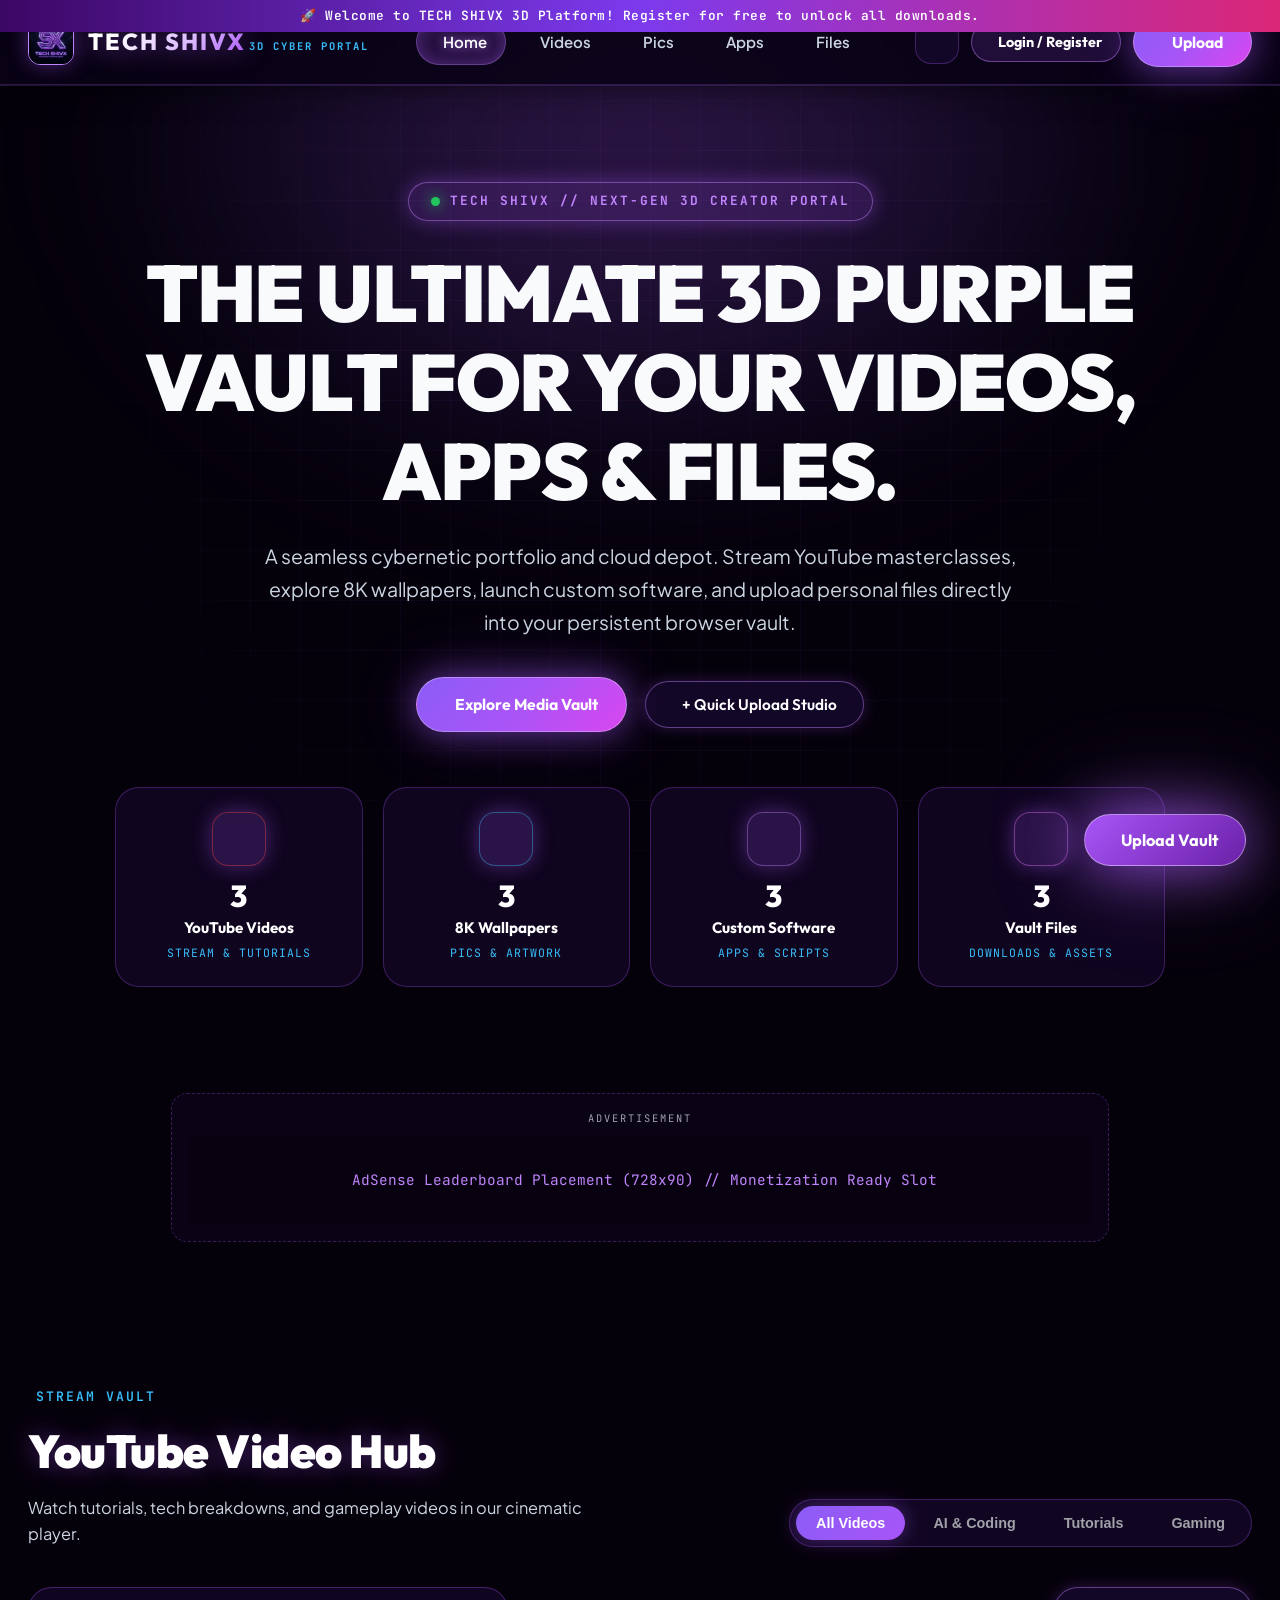
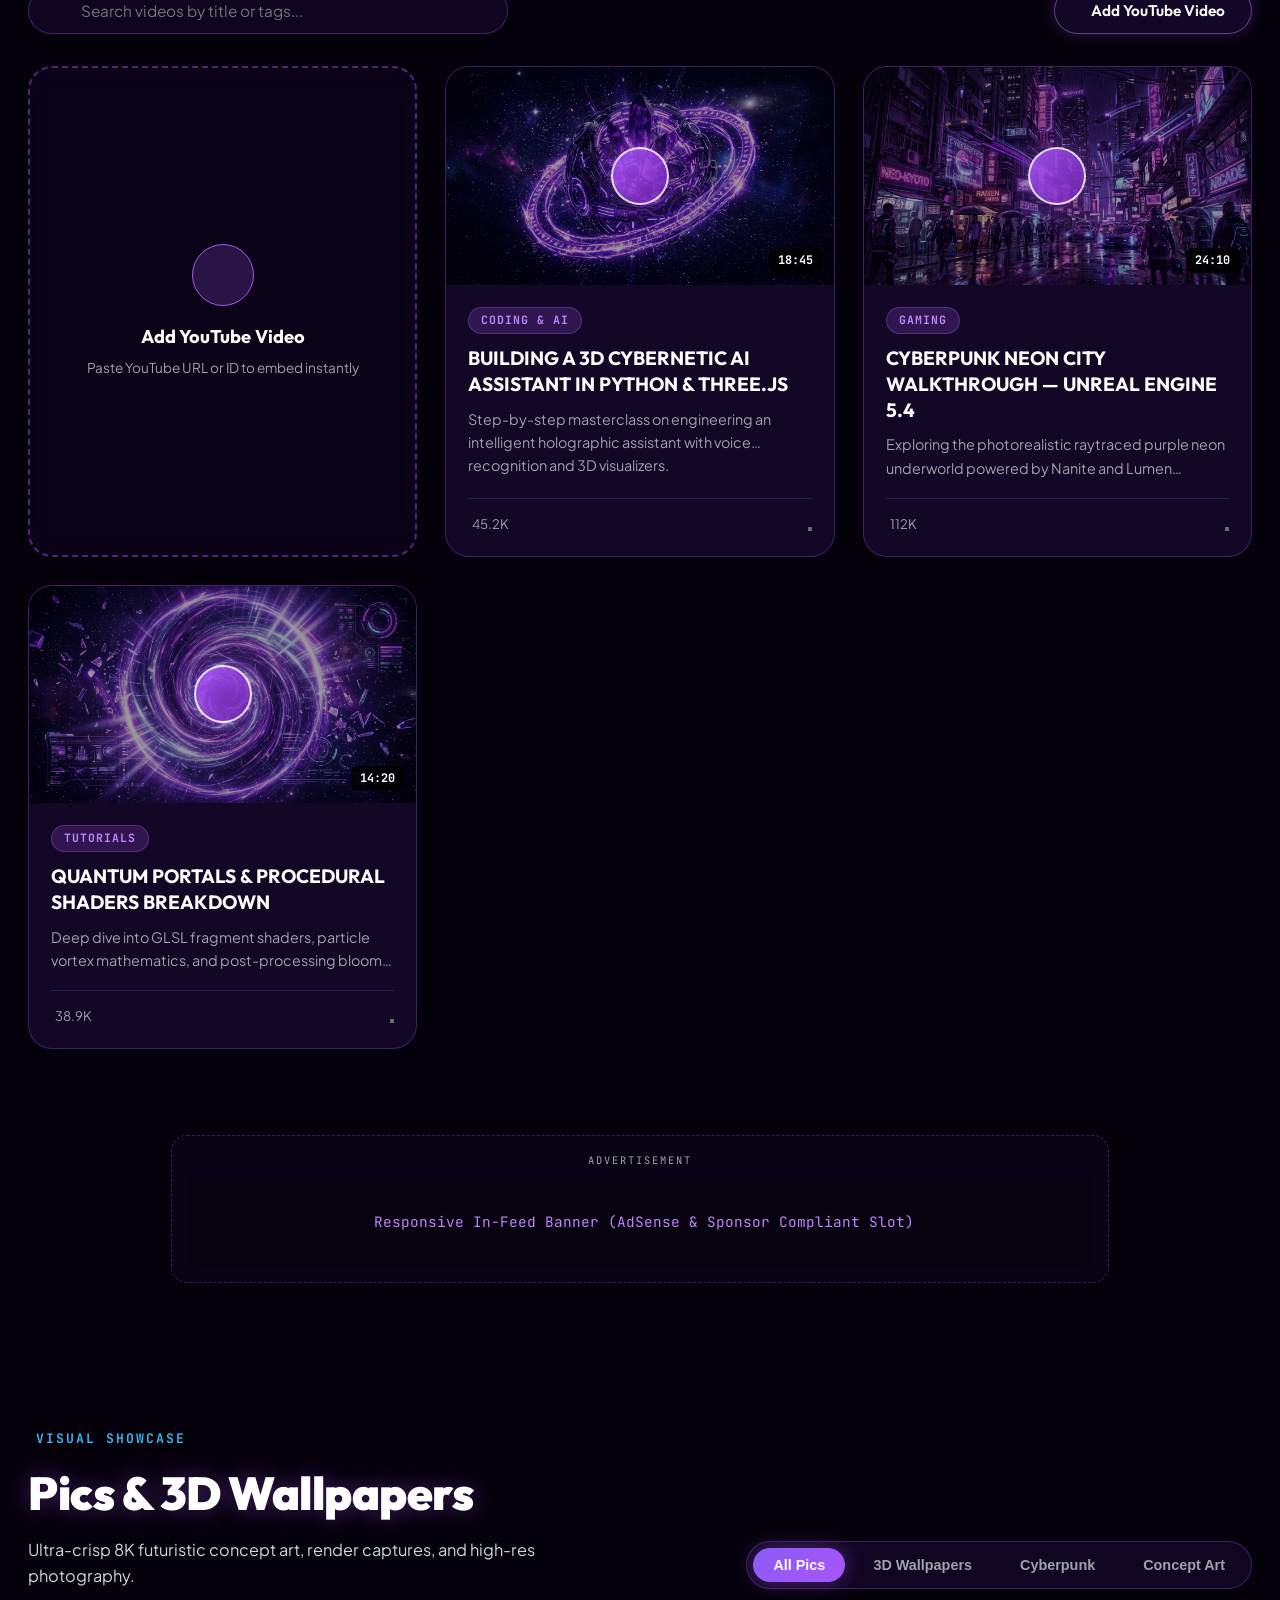
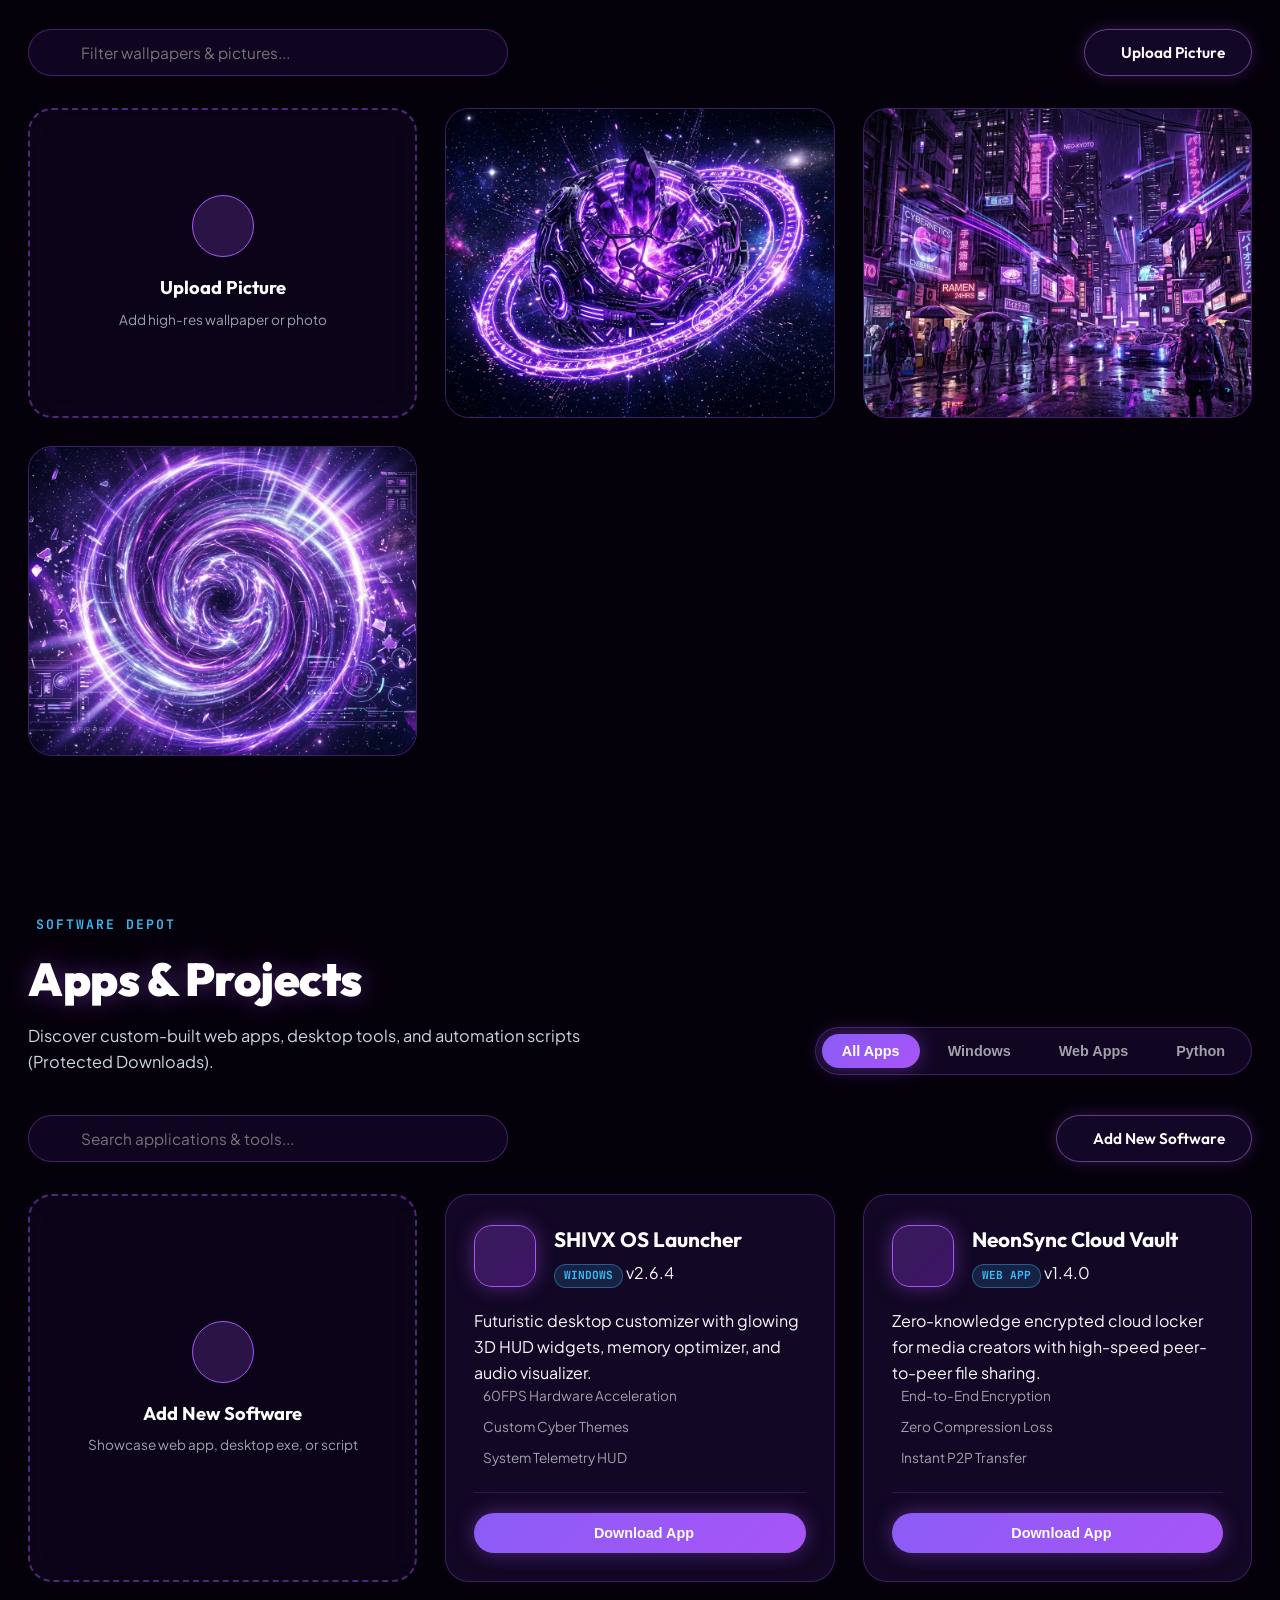
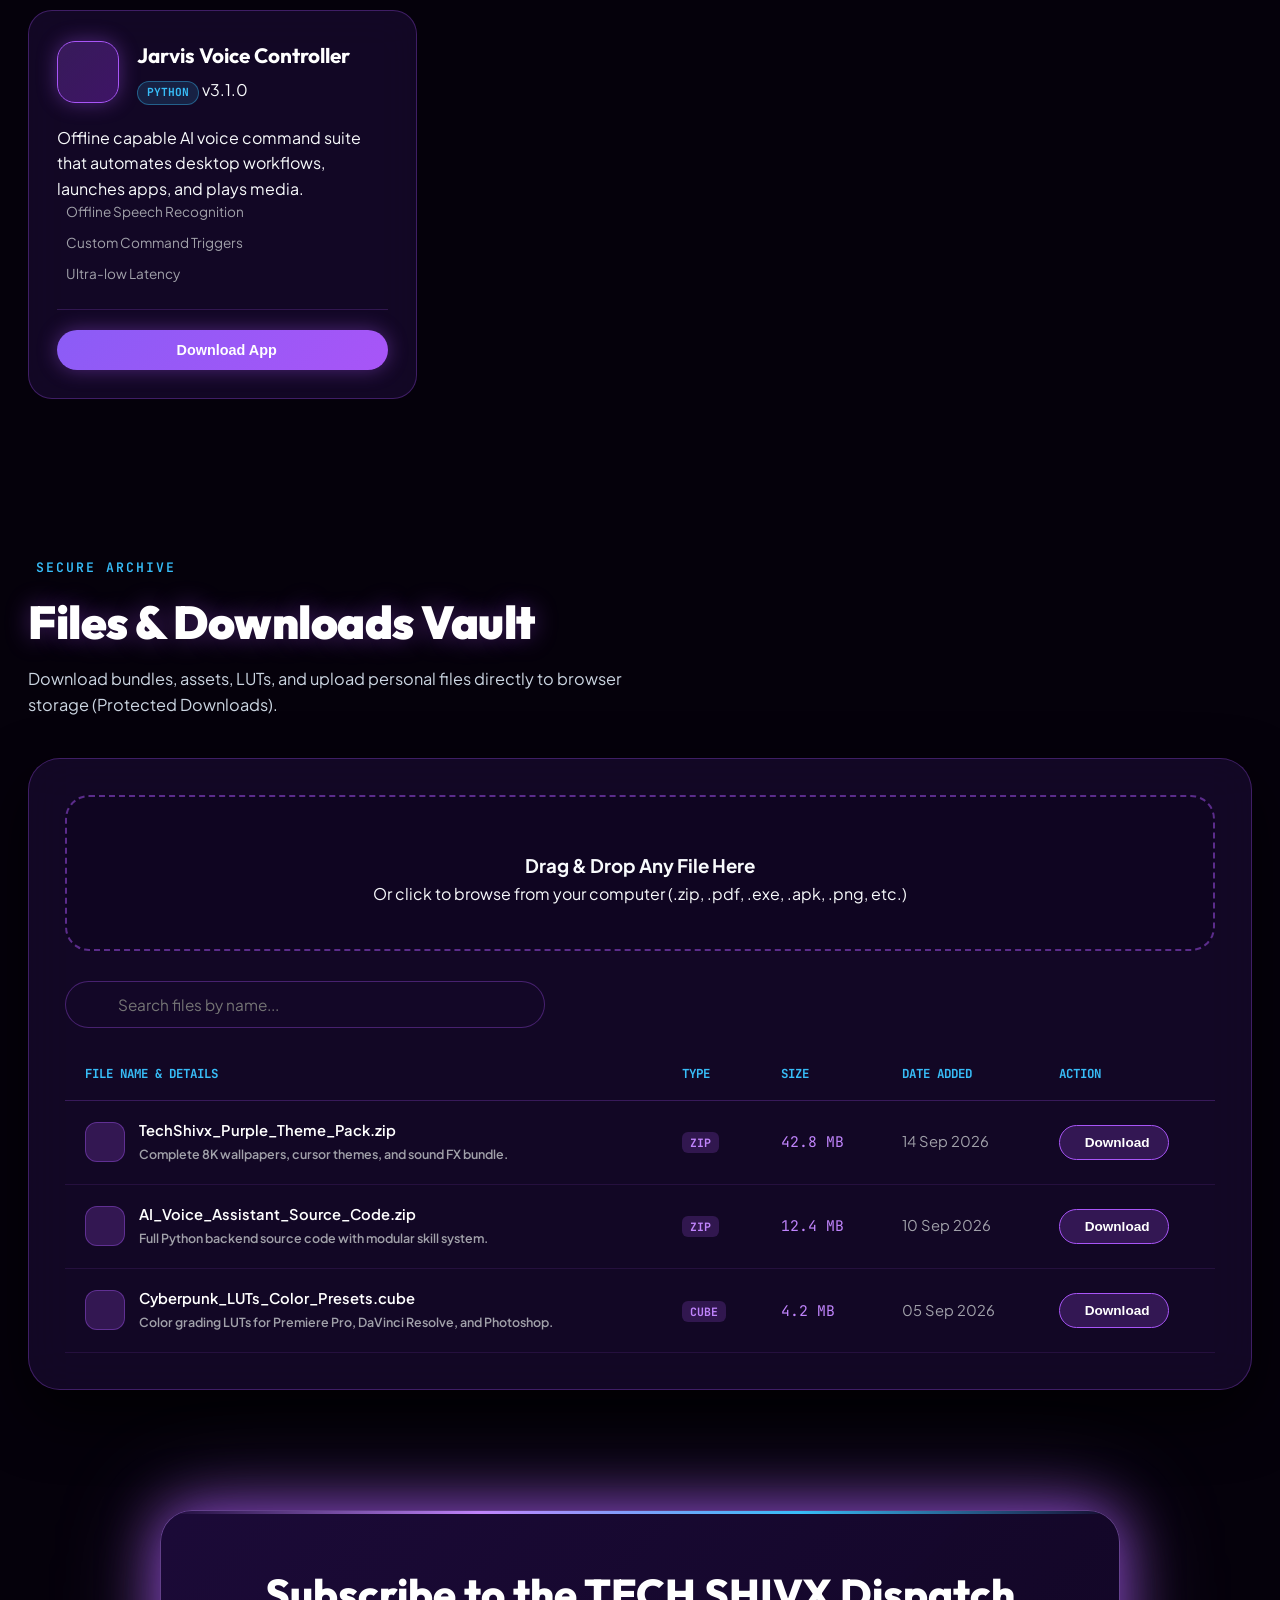
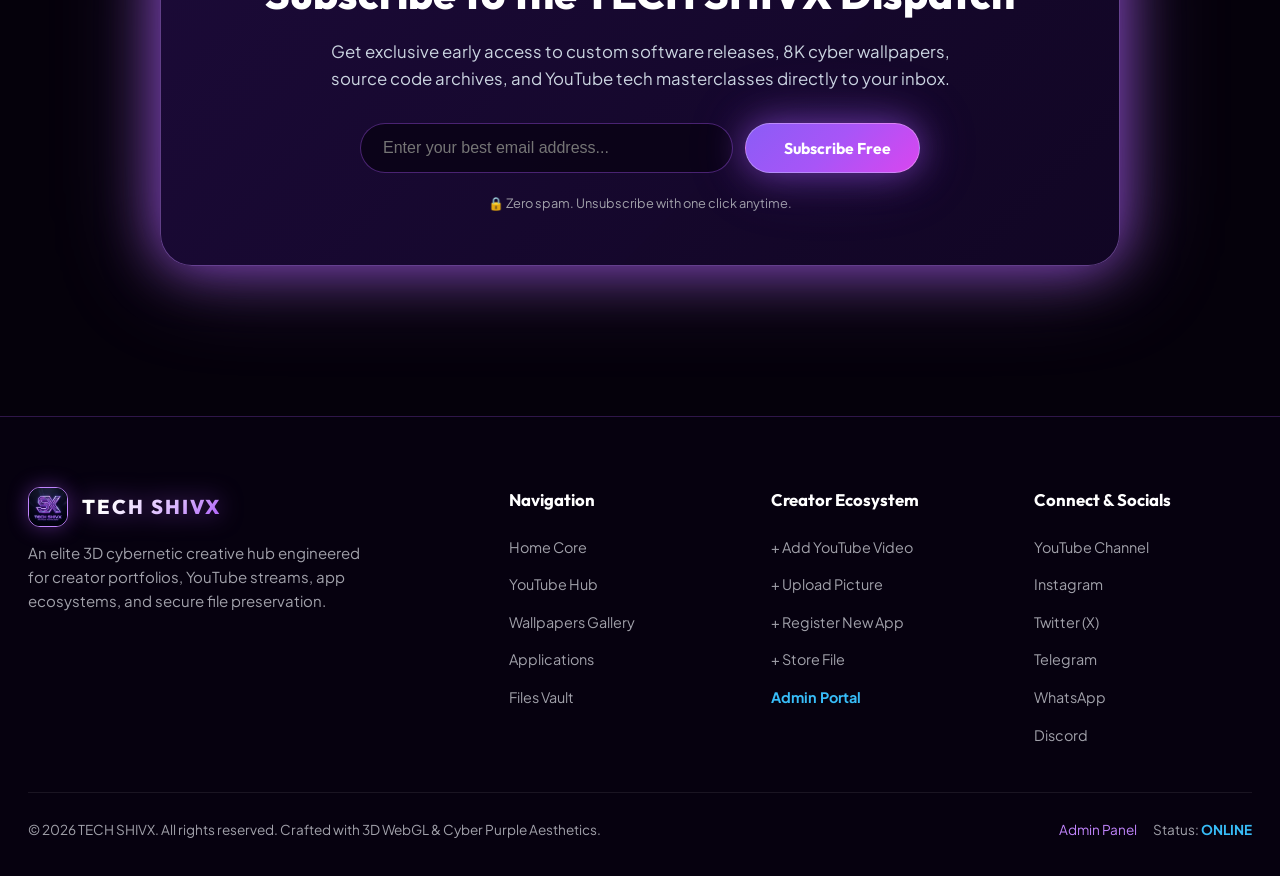
==== commit 6884355e: "feat: authentic Google OAuth 2-step account chooser and consent flow" ====
--- a/index.html
+++ b/index.html
@@ -492,6 +492,138 @@
   </div>
 
   <!-- ========================================================================
+       AUTHENTIC GOOGLE OAUTH ACCOUNT CHOOSER & CONSENT DIALOG
+       ======================================================================== -->
+  <div class="google-oauth-modal" id="google-oauth-modal" role="dialog" aria-modal="true" aria-labelledby="google-dialog-title">
+    <div class="google-oauth-card">
+      <button class="google-modal-close" id="close-google-modal-btn" onclick="window.authManager.closeGoogleModal()" aria-label="Close Google Sign-In">
+        <i class="ph ph-x"></i>
+      </button>
+
+      <!-- Google Multicolor SVG Logo -->
+      <div class="google-header-logo">
+        <svg width="42" height="42" viewBox="0 0 24 24">
+          <path fill="#4285F4" d="M22.56 12.25c0-.78-.07-1.53-.2-2.25H12v4.26h5.92c-.26 1.37-1.04 2.53-2.21 3.31v2.77h3.57c2.08-1.92 3.28-4.74 3.28-8.09z"/>
+          <path fill="#34A853" d="M12 23c2.97 0 5.46-.98 7.28-2.66l-3.57-2.77c-.98.66-2.23 1.06-3.71 1.06-2.86 0-5.29-1.93-6.16-4.53H2.18v2.84C3.99 20.53 7.7 23 12 23z"/>
+          <path fill="#FBBC05" d="M5.84 14.09c-.22-.66-.35-1.36-.35-2.09s.13-1.43.35-2.09V7.06H2.18C1.43 8.55 1 10.22 1 12s.43 3.45 1.18 4.94l2.85-2.22.81-.63z"/>
+          <path fill="#EA4335" d="M12 5.38c1.62 0 3.06.56 4.21 1.64l3.15-3.15C17.45 2.09 14.97 1 12 1 7.7 1 3.99 3.47 2.18 7.06l3.66 2.84c.87-2.6 3.3-4.52 6.16-4.52z"/>
+        </svg>
+      </div>
+
+      <!-- STEP 1: ACCOUNT CHOOSER -->
+      <div id="google-step-accounts">
+        <h2 class="google-dialog-title" id="google-dialog-title">Sign in with Google</h2>
+        <p class="google-dialog-subtitle">Choose an account to continue to <strong>TECH SHIVX</strong></p>
+
+        <!-- Accounts List -->
+        <div class="google-accounts-list" id="google-accounts-container">
+          <!-- Account 1 -->
+          <button type="button" class="google-account-item" onclick="window.authManager.selectGoogleAccount('Shivendra Kumar', 'shivendra2468@gmail.com', '#1a73e8')">
+            <div class="google-avatar" style="background: #1a73e8;">S</div>
+            <div class="google-account-info">
+              <div class="google-account-name">Shivendra Kumar</div>
+              <div class="google-account-email">shivendra2468@gmail.com</div>
+            </div>
+            <i class="ph ph-caret-right" style="color: #9aa0a6;"></i>
+          </button>
+
+          <!-- Account 2 -->
+          <button type="button" class="google-account-item" onclick="window.authManager.selectGoogleAccount('Shiv Creator', 'shiv.creator@gmail.com', '#ea4335')">
+            <div class="google-avatar" style="background: #ea4335;">S</div>
+            <div class="google-account-info">
+              <div class="google-account-name">Shiv Creator</div>
+              <div class="google-account-email">shiv.creator@gmail.com</div>
+            </div>
+            <i class="ph ph-caret-right" style="color: #9aa0a6;"></i>
+          </button>
+
+          <!-- Use Another Account Option -->
+          <button type="button" class="google-account-item" id="google-btn-other-account" onclick="window.authManager.toggleOtherAccountInput()">
+            <div class="google-avatar" style="background: #f1f3f4; color: #5f6368;">
+              <i class="ph ph-user-plus" style="font-size: 1.15rem;"></i>
+            </div>
+            <div class="google-account-info">
+              <div class="google-account-name" style="color: #1a73e8; font-weight: 500;">Use another account</div>
+            </div>
+          </button>
+        </div>
+
+        <!-- Inline Other Account Form -->
+        <div id="google-other-account-form" style="display: none; margin-bottom: 18px;">
+          <div style="display: flex; gap: 8px;">
+            <input type="email" id="google-custom-email-input" placeholder="Enter your Google email..." style="flex-grow: 1; padding: 10px 14px; border: 1px solid #dadce0; border-radius: 8px; font-size: 0.9rem; outline: none; font-family: inherit;">
+            <button type="button" class="btn-google-continue" style="padding: 10px 18px;" onclick="window.authManager.submitCustomGoogleAccount()">Next</button>
+          </div>
+          <div id="google-custom-error" style="color: #d93025; font-size: 0.78rem; margin-top: 6px; display: none;">Please enter a valid email address.</div>
+        </div>
+
+        <p class="google-disclaimer">
+          To continue, Google will share your name, email address, language preference, and profile picture with TECH SHIVX. Before using this site, you can review TECH SHIVX's <a href="#newsletter-section" onclick="window.authManager.closeGoogleModal()" style="color: #1a73e8; text-decoration: none;">Privacy Policy</a> and <a href="#newsletter-section" onclick="window.authManager.closeGoogleModal()" style="color: #1a73e8; text-decoration: none;">Terms of Service</a>.
+        </p>
+      </div>
+
+      <!-- STEP 2: GOOGLE CONSENT & CONFIRMATION SCREEN -->
+      <div id="google-step-consent" style="display: none;">
+        <div style="display: flex; align-items: center; justify-content: space-between; margin-bottom: 14px;">
+          <button type="button" class="google-back-btn" onclick="window.authManager.backToGoogleAccounts()" title="Back to accounts">
+            <i class="ph ph-arrow-left"></i>
+          </button>
+          <span style="font-size: 0.82rem; color: #5f6368; font-weight: 500;">TECH SHIVX Portal</span>
+        </div>
+
+        <!-- Selected Account Pill -->
+        <div class="google-selected-account" id="google-selected-account-pill">
+          <div class="google-avatar" id="google-consent-avatar" style="background: #1a73e8; width: 34px; height: 34px; font-size: 0.95rem;">S</div>
+          <div class="google-account-info">
+            <div class="google-account-name" id="google-consent-name" style="font-size: 0.88rem;">Shiv Creator</div>
+            <div class="google-account-email" id="google-consent-email" style="font-size: 0.76rem;">shiv.creator@gmail.com</div>
+          </div>
+          <button type="button" onclick="window.authManager.backToGoogleAccounts()" style="background: none; border: none; color: #1a73e8; font-size: 0.78rem; font-weight: 600; cursor: pointer; padding: 4px;">Change</button>
+        </div>
+
+        <h3 style="font-size: 1.15rem; font-weight: 600; color: #202124; margin: 16px 0 6px;">Continue to TECH SHIVX</h3>
+        <p style="font-size: 0.84rem; color: #5f6368; line-height: 1.45; margin-bottom: 14px;">
+          Google will share your name, email address, and profile picture with <strong>TECH SHIVX</strong>.
+        </p>
+
+        <div class="google-consent-box">
+          <div style="display: flex; align-items: flex-start; gap: 10px; margin-bottom: 10px;">
+            <i class="ph-fill ph-check-circle" style="color: #1a73e8; font-size: 1.15rem; margin-top: 1px; flex-shrink: 0;"></i>
+            <span>Authenticate your verified Google account securely</span>
+          </div>
+          <div style="display: flex; align-items: flex-start; gap: 10px; margin-bottom: 10px;">
+            <i class="ph-fill ph-check-circle" style="color: #1a73e8; font-size: 1.15rem; margin-top: 1px; flex-shrink: 0;"></i>
+            <span>Unlock unlimited instant downloads for apps, zip files & tools</span>
+          </div>
+          <div style="display: flex; align-items: flex-start; gap: 10px;">
+            <i class="ph-fill ph-check-circle" style="color: #1a73e8; font-size: 1.15rem; margin-top: 1px; flex-shrink: 0;"></i>
+            <span>Join the official TECH SHIVX subscriber community</span>
+          </div>
+        </div>
+
+        <!-- Consent Action Buttons -->
+        <div class="google-consent-footer">
+          <button type="button" class="btn-google-cancel" onclick="window.authManager.closeGoogleModal()">Cancel</button>
+          <button type="button" class="btn-google-continue" id="btn-google-confirm-continue" onclick="window.authManager.confirmGoogleSignIn()">
+            <span id="google-continue-spinner" class="google-spinner" style="display: none;"></span>
+            <span id="google-continue-text">Continue</span>
+          </button>
+        </div>
+      </div>
+
+      <!-- Bottom Google Footer -->
+      <div class="google-card-bottom-bar">
+        <span>English (United States)</span>
+        <div style="display: flex; gap: 14px;">
+          <a href="javascript:void(0)" onclick="return false;">Help</a>
+          <a href="javascript:void(0)" onclick="return false;">Privacy</a>
+          <a href="javascript:void(0)" onclick="return false;">Terms</a>
+        </div>
+      </div>
+    </div>
+  </div>
+
+  <!-- ========================================================================
        CREATOR STUDIO MODAL (Upload & Manage Everything)
        ======================================================================== -->
   <div class="modal-backdrop" id="studio-modal">
--- a/css/style.css
+++ b/css/style.css
@@ -1781,6 +1781,283 @@
 }
 
 /* ==========================================================================
+   AUTHENTIC GOOGLE OAUTH ACCOUNT CHOOSER & CONSENT SCREEN
+   ========================================================================== */
+.google-oauth-modal {
+  position: fixed;
+  inset: 0;
+  background: rgba(0, 0, 0, 0.75);
+  backdrop-filter: blur(8px);
+  -webkit-backdrop-filter: blur(8px);
+  z-index: 3000;
+  display: flex;
+  align-items: center;
+  justify-content: center;
+  padding: 16px;
+  opacity: 0;
+  visibility: hidden;
+  transition: all 0.25s ease-out;
+}
+
+.google-oauth-modal.active {
+  opacity: 1;
+  visibility: visible;
+}
+
+.google-oauth-card {
+  width: 100%;
+  max-width: 440px;
+  background: #ffffff;
+  color: #202124;
+  border-radius: 16px;
+  box-shadow: 0 20px 60px rgba(0, 0, 0, 0.5);
+  padding: 32px 28px 22px;
+  position: relative;
+  font-family: -apple-system, BlinkMacSystemFont, 'Roboto', 'Segoe UI', sans-serif;
+  transform: scale(0.92);
+  transition: transform 0.25s cubic-bezier(0.16, 1, 0.3, 1);
+  overflow: hidden;
+}
+
+.google-oauth-modal.active .google-oauth-card {
+  transform: scale(1);
+}
+
+.google-header-logo {
+  display: flex;
+  justify-content: center;
+  margin-bottom: 12px;
+}
+
+.google-dialog-title {
+  font-size: 1.35rem;
+  font-weight: 500;
+  color: #202124;
+  text-align: center;
+  margin-bottom: 4px;
+}
+
+.google-dialog-subtitle {
+  font-size: 0.92rem;
+  color: #5f6368;
+  text-align: center;
+  margin-bottom: 20px;
+}
+
+.google-accounts-list {
+  display: flex;
+  flex-direction: column;
+  border: 1px solid #dadce0;
+  border-radius: 10px;
+  overflow: hidden;
+  margin-bottom: 18px;
+}
+
+.google-account-item {
+  display: flex;
+  align-items: center;
+  gap: 14px;
+  padding: 13px 16px;
+  background: #ffffff;
+  border: none;
+  border-bottom: 1px solid #f1f3f4;
+  width: 100%;
+  text-align: left;
+  cursor: pointer;
+  transition: background 0.15s ease;
+}
+
+.google-account-item:last-child {
+  border-bottom: none;
+}
+
+.google-account-item:hover {
+  background: #f8f9fa;
+}
+
+.google-avatar {
+  width: 40px;
+  height: 40px;
+  border-radius: 50%;
+  display: flex;
+  align-items: center;
+  justify-content: center;
+  font-weight: 700;
+  font-size: 1.15rem;
+  color: #ffffff;
+  flex-shrink: 0;
+}
+
+.google-account-info {
+  flex-grow: 1;
+  overflow: hidden;
+}
+
+.google-account-name {
+  font-size: 0.92rem;
+  font-weight: 600;
+  color: #202124;
+  line-height: 1.25;
+}
+
+.google-account-email {
+  font-size: 0.8rem;
+  color: #5f6368;
+  overflow: hidden;
+  text-overflow: ellipsis;
+  white-space: nowrap;
+}
+
+.google-disclaimer {
+  font-size: 0.74rem;
+  color: #5f6368;
+  line-height: 1.45;
+  margin: 0 0 16px 0;
+}
+
+.google-selected-account {
+  display: flex;
+  align-items: center;
+  gap: 12px;
+  padding: 8px 14px;
+  background: #f8f9fa;
+  border: 1px solid #dadce0;
+  border-radius: 100px;
+  margin-bottom: 16px;
+}
+
+.google-back-btn {
+  width: 36px;
+  height: 36px;
+  border-radius: 50%;
+  border: none;
+  background: transparent;
+  color: #5f6368;
+  cursor: pointer;
+  display: flex;
+  align-items: center;
+  justify-content: center;
+  font-size: 1.2rem;
+  transition: background 0.15s;
+}
+
+.google-back-btn:hover {
+  background: #f1f3f4;
+  color: #202124;
+}
+
+.google-consent-box {
+  background: #f8f9fa;
+  border-radius: 10px;
+  padding: 14px 16px;
+  margin-bottom: 20px;
+  font-size: 0.83rem;
+  color: #3c4043;
+  line-height: 1.5;
+  border: 1px solid #e8eaed;
+}
+
+.google-consent-footer {
+  display: flex;
+  justify-content: flex-end;
+  gap: 12px;
+  align-items: center;
+}
+
+.btn-google-cancel {
+  padding: 9px 18px;
+  border-radius: 6px;
+  border: none;
+  background: transparent;
+  color: #1a73e8;
+  font-weight: 600;
+  font-size: 0.9rem;
+  cursor: pointer;
+  transition: background 0.15s;
+}
+
+.btn-google-cancel:hover {
+  background: #f1f3f4;
+}
+
+.btn-google-continue {
+  padding: 9px 24px;
+  border-radius: 6px;
+  border: none;
+  background: #1a73e8;
+  color: #ffffff;
+  font-weight: 600;
+  font-size: 0.92rem;
+  cursor: pointer;
+  display: inline-flex;
+  align-items: center;
+  justify-content: center;
+  box-shadow: 0 1px 3px rgba(0, 0, 0, 0.2);
+  transition: background 0.15s, box-shadow 0.15s;
+}
+
+.btn-google-continue:hover {
+  background: #1765cc;
+  box-shadow: 0 2px 6px rgba(0, 0, 0, 0.3);
+}
+
+.google-spinner {
+  width: 15px;
+  height: 15px;
+  border: 2px solid rgba(255, 255, 255, 0.35);
+  border-top-color: #ffffff;
+  border-radius: 50%;
+  animation: google-spin 0.6s linear infinite;
+  margin-right: 8px;
+}
+
+@keyframes google-spin {
+  to { transform: rotate(360deg); }
+}
+
+.google-card-bottom-bar {
+  display: flex;
+  justify-content: space-between;
+  align-items: center;
+  margin-top: 20px;
+  padding-top: 12px;
+  border-top: 1px solid #f1f3f4;
+  font-size: 0.72rem;
+  color: #70757a;
+}
+
+.google-card-bottom-bar a {
+  color: #70757a;
+  text-decoration: none;
+}
+
+.google-card-bottom-bar a:hover {
+  color: #202124;
+}
+
+.google-modal-close {
+  position: absolute;
+  top: 14px;
+  right: 14px;
+  width: 32px;
+  height: 32px;
+  border-radius: 50%;
+  border: none;
+  background: transparent;
+  color: #5f6368;
+  font-size: 1.2rem;
+  cursor: pointer;
+  display: flex;
+  align-items: center;
+  justify-content: center;
+}
+
+.google-modal-close:hover {
+  background: #f1f3f4;
+  color: #202124;
+}
+
+/* ==========================================================================
    RESPONSIVENESS & MOBILE PHONE OPTIMIZATION (Fixes cramped sizing)
    ========================================================================== */
 @media (max-width: 1024px) {
